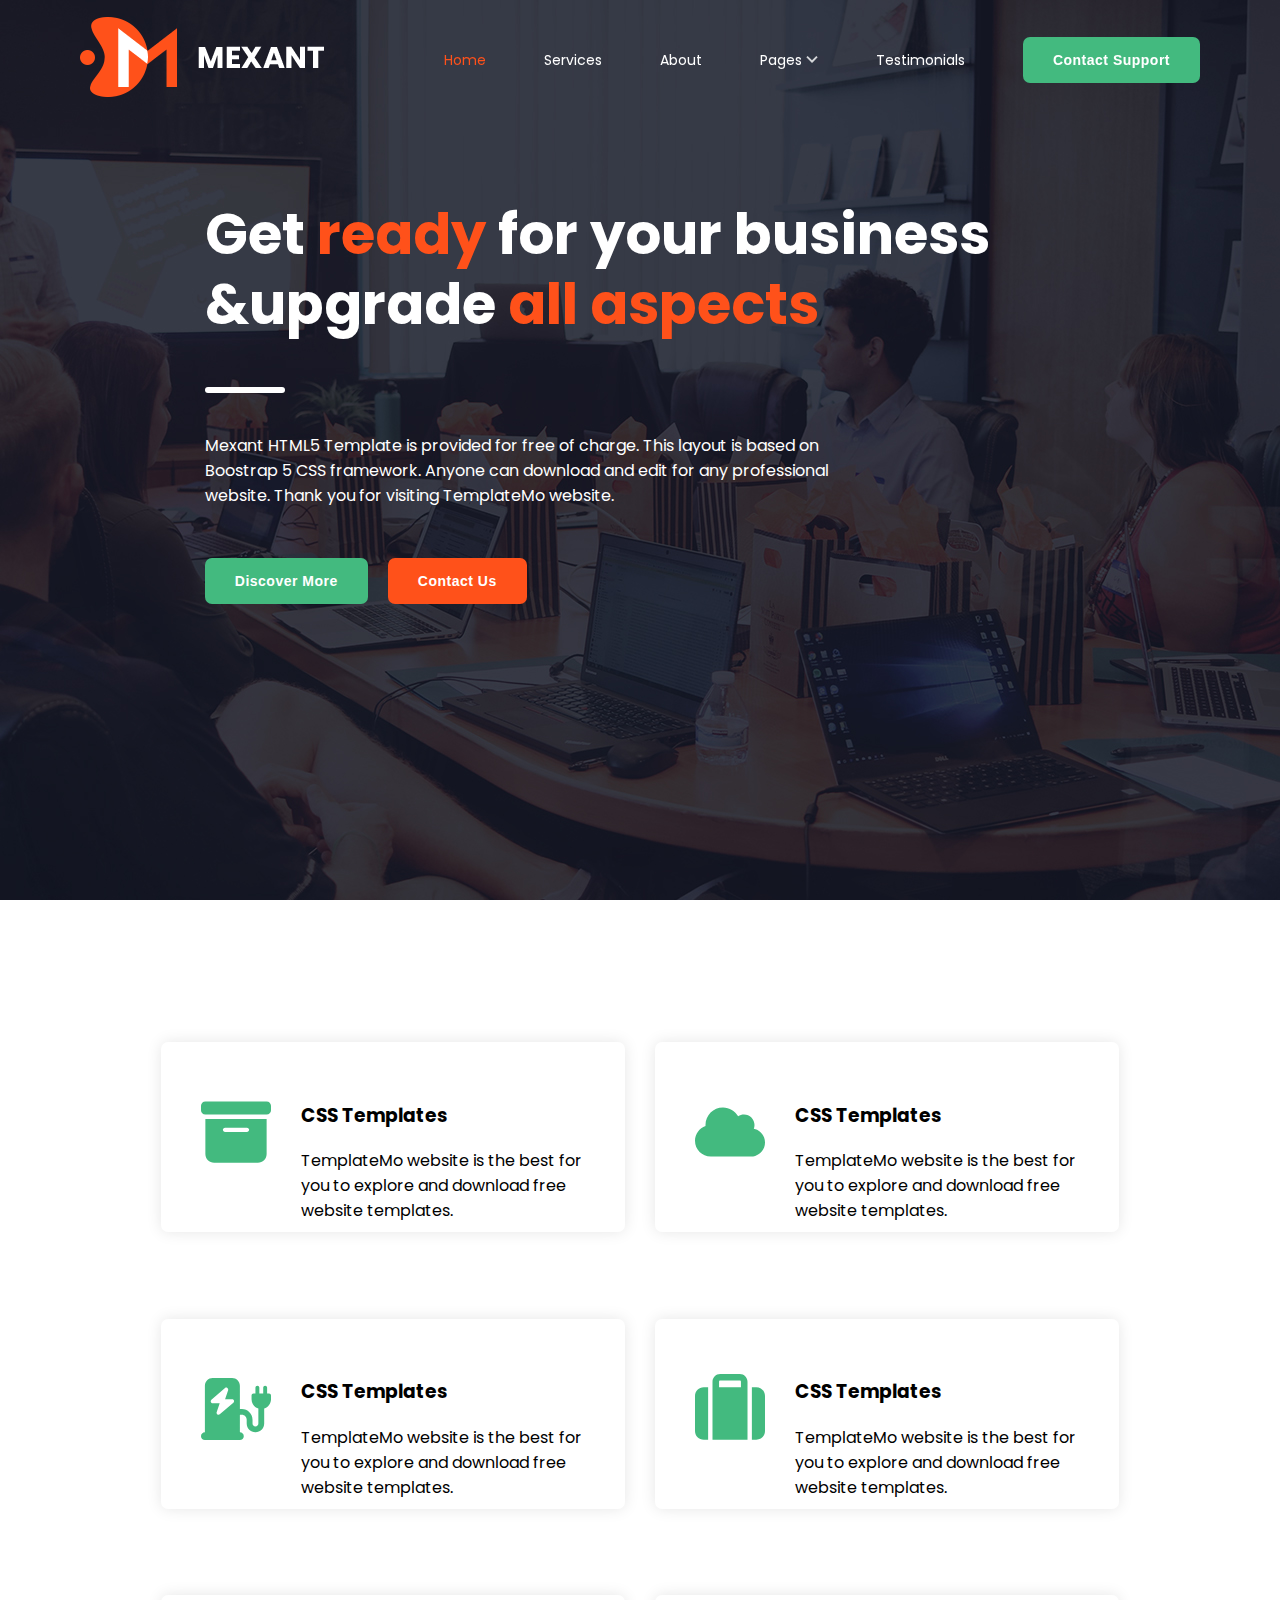
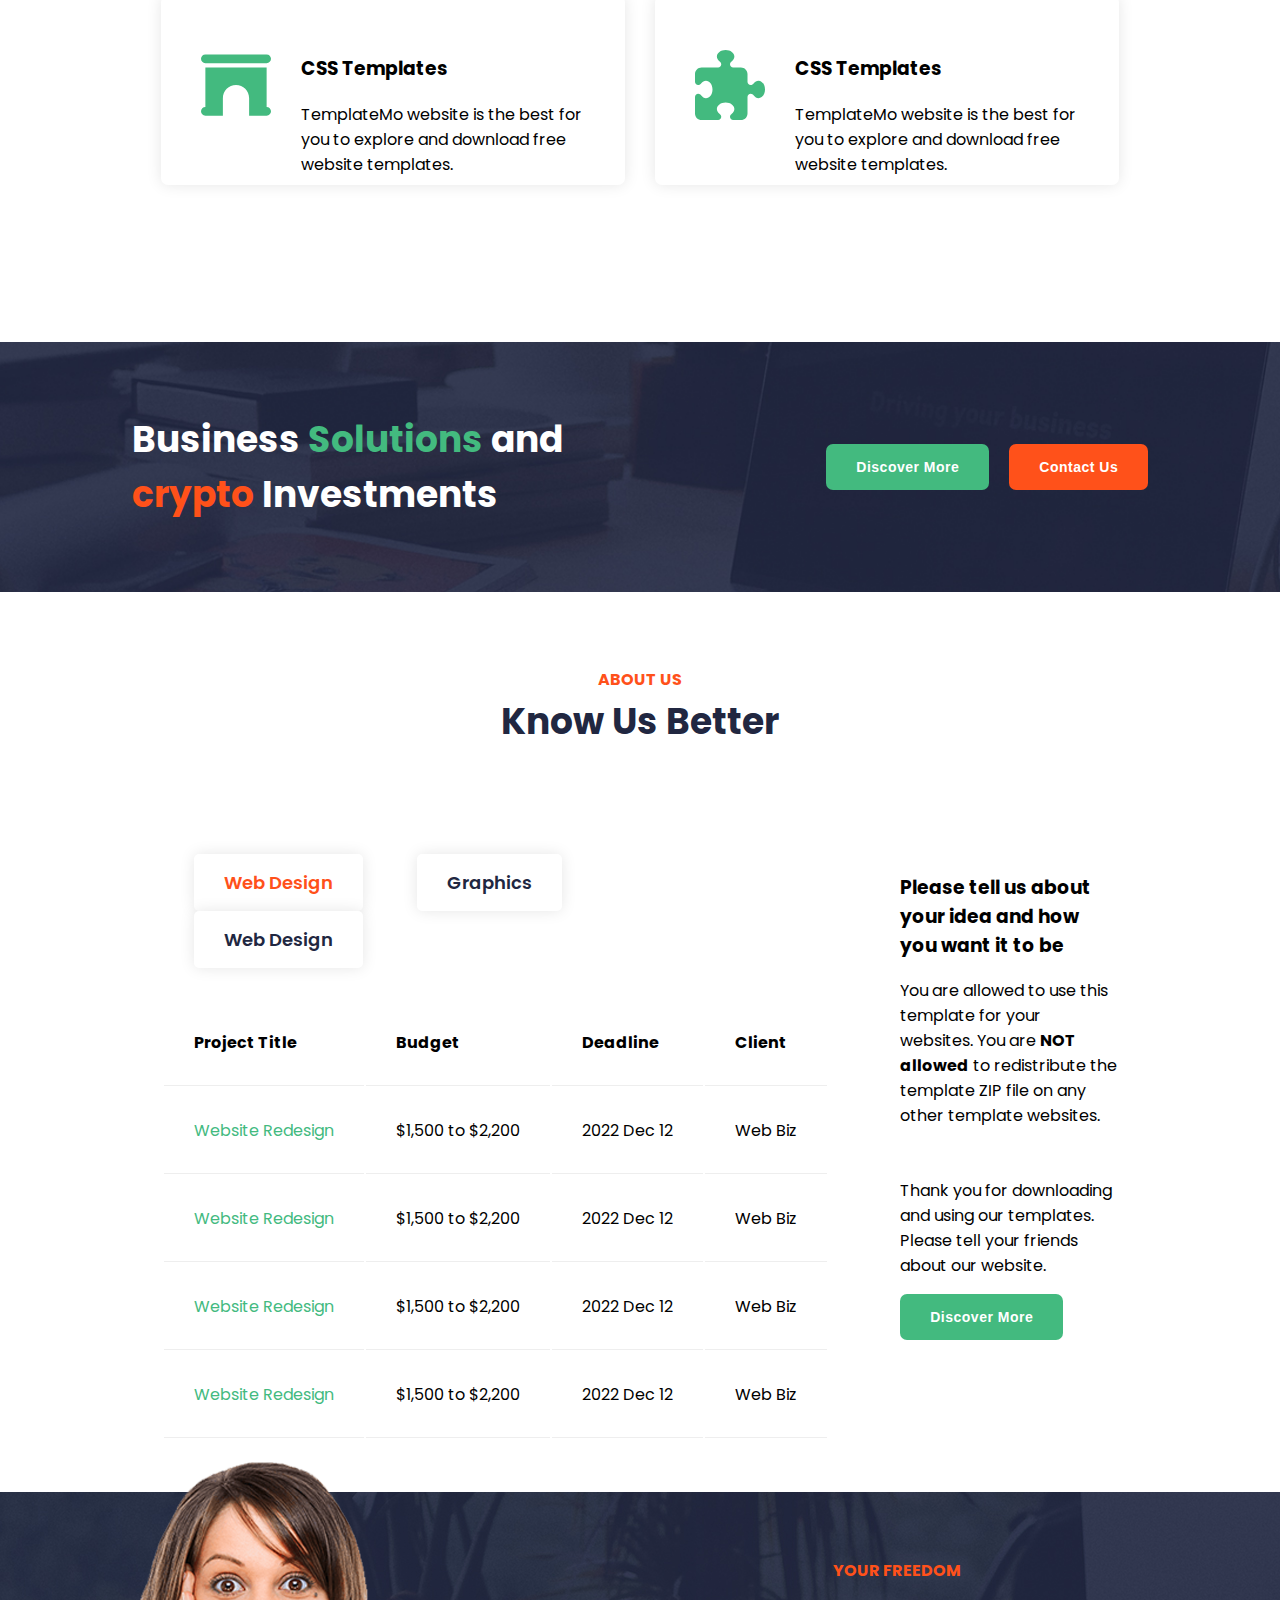
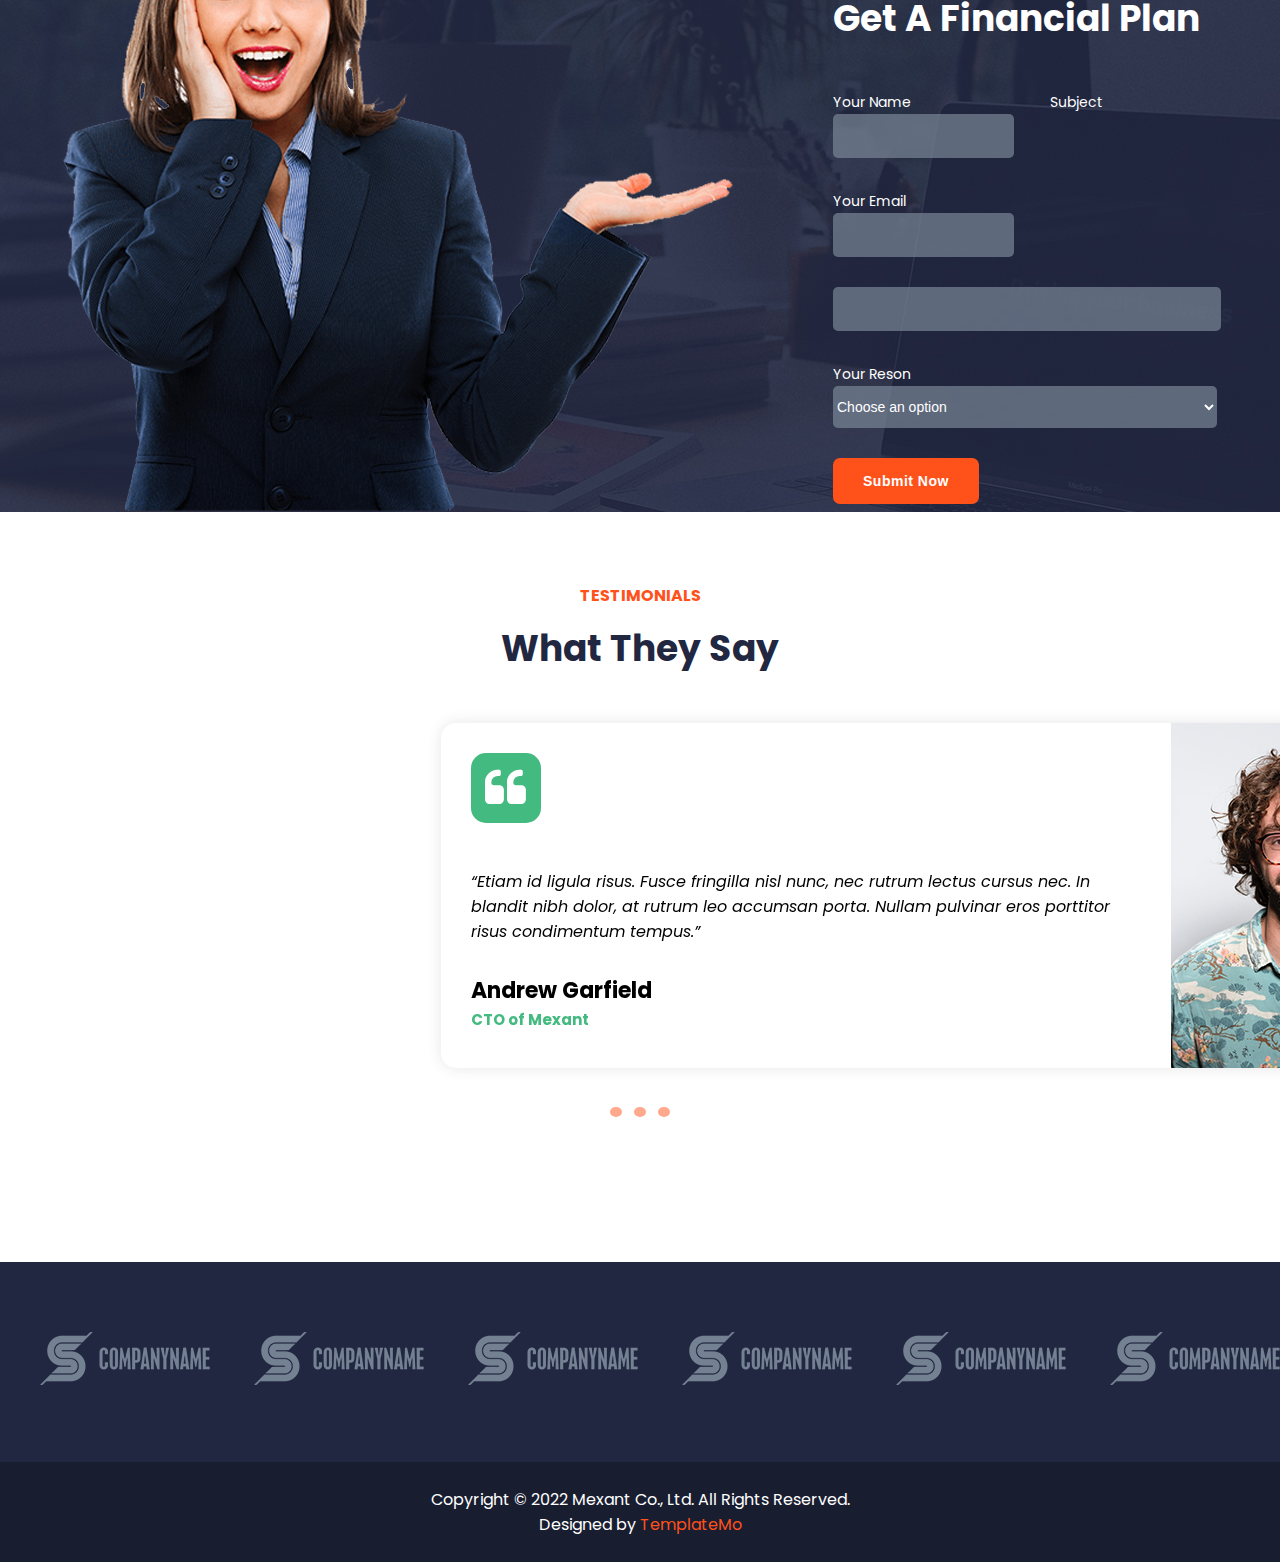
==== index.html @ 1104bb50 "msg" ====
<!DOCTYPE html>
<html lang="en">
   <head>
      <meta charset="UTF-8">
      <meta name="viewport" content="width=device-width, initial-scale=1.0">
      <title>MEXANT</title>
      <link rel="stylesheet" href="style.css">
      <link rel="stylesheet" href="https://cdnjs.cloudflare.com/ajax/libs/font-awesome/4.7.0/css/font-awesome.min.css">
      <script src="mexant.js"></script>
   </head>
   <body>
      <!-- navbar start -->
      <header>
         <nav class="top_nav" id="navbar">
            <div class="log">
               <img src="/img/logo.png" alt="">
            </div>
            <div class="fetures">
               <ul>
                  <li><a href="#1" id="Home" class="active">Home</a></li>
                  <li><a href="#2" id="Services">Services</a></li>
                  <li><a href="#3" id="About">About</a></li>
                  <li class="dropdown" id="drop"><a href="#" id="Pages" onmouseover="dropdown()">Pages </a><img src="/img/White Down Arrow.svg" class="down_arrow"></li>
                  <div class="dropdown-content" id="down" onmouseleave="dropdown1()">
                     <a href="#">about us</a>
                     <a href="#">Our services</a>
                     <a href="#">Contact us</a>
                  </div>
                  <li><a href="#4" id="Testimonials">Testimonials</a></li>
                  <li><button class="green_btn">Contact Support</button></li>
               </ul>
            </div>
         </nav>
         <!-- navbar end-->
      </header>
      <!-- silder start -->
      <section class="silder" id="1">
         <div class="header_text">
            <h1>Get<span> ready</span> for your business</h1>
            <br>
            <h1>&upgrade <span>all aspects</span></h1>
            <div class="line"></div>
            <p>Mexant HTML5 Template is provided for free of charge. This layout is based on Boostrap 5 CSS framework. Anyone can download and edit for any professional website. Thank you for visiting TemplateMo website.
            </p>
            <div class="btn">
               <button type="button" class="green_btn">Discover more</button>
               <button type="button" class="orange_btn">Contact Us</button>
            </div>
         </div>
      </section>
      <!-- silder end -->
      <div class="empty">
      </div>
      <div class="cards" id="2">
         <div class="card">
            <svg xmlns="http://www.w3.org/2000/svg" viewBox="0 0 512 512" width="70px" hight="70px" class="fa-archive" fill="#43ba7f">
               <!--!Font Awesome Free 6.6.0 by @fontawesome - https://fontawesome.com License - https://fontawesome.com/license/free Copyright 2024 Fonticons, Inc.-->
               <path d="M32 32l448 0c17.7 0 32 14.3 32 32l0 32c0 17.7-14.3 32-32 32L32 128C14.3 128 0 113.7 0 96L0 64C0 46.3 14.3 32 32 32zm0 128l448 0 0 256c0 35.3-28.7 64-64 64L96 480c-35.3 0-64-28.7-64-64l0-256zm128 80c0 8.8 7.2 16 16 16l160 0c8.8 0 16-7.2 16-16s-7.2-16-16-16l-160 0c-8.8 0-16 7.2-16 16z"/>
            </svg>
            <h3>
               CSS Templates
            </h3>
            <p>
               TemplateMo website is the best for you to explore and download free website templates.
            </p>
         </div>
         <div class="card">
            <svg xmlns="http://www.w3.org/2000/svg" viewBox="0 0 640 512" width="70px" hight="70px" class="fa-archive" fill="#43ba7f">
               <!--!Font Awesome Free 6.6.0 by @fontawesome - https://fontawesome.com License - https://fontawesome.com/license/free Copyright 2024 Fonticons, Inc.-->
               <path d="M0 336c0 79.5 64.5 144 144 144l368 0c70.7 0 128-57.3 128-128c0-61.9-44-113.6-102.4-125.4c4.1-10.7 6.4-22.4 6.4-34.6c0-53-43-96-96-96c-19.7 0-38.1 6-53.3 16.2C367 64.2 315.3 32 256 32C167.6 32 96 103.6 96 192c0 2.7 .1 5.4 .2 8.1C40.2 219.8 0 273.2 0 336z"/>
            </svg>
            <h3>
               CSS Templates
            </h3>
            <p>
               TemplateMo website is the best for you to explore and download free website templates.
            </p>
         </div>
         <div class="card">
            <svg xmlns="http://www.w3.org/2000/svg" viewBox="0 0 576 512" width="70px" hight="70px" class="fa-archive" fill="#43ba7f">
               <!--!Font Awesome Free 6.6.0 by @fontawesome - https://fontawesome.com License - https://fontawesome.com/license/free Copyright 2024 Fonticons, Inc.-->
               <path d="M96 0C60.7 0 32 28.7 32 64l0 384c-17.7 0-32 14.3-32 32s14.3 32 32 32l288 0c17.7 0 32-14.3 32-32s-14.3-32-32-32l0-144 16 0c22.1 0 40 17.9 40 40l0 32c0 39.8 32.2 72 72 72s72-32.2 72-72l0-123.7c32.5-10.2 56-40.5 56-76.3l0-32c0-8.8-7.2-16-16-16l-16 0 0-48c0-8.8-7.2-16-16-16s-16
                  7.2-16 16l0 48-32 0 0-48c0-8.8-7.2-16-16-16s-16 7.2-16 16l0 48-16 0c-8.8 0-16 7.2-16 16l0 32c0 35.8 23.5 66.1 56 76.3L472 376c0 13.3-10.7 24-24 24s-24-10.7-24-24l0-32c0-48.6-39.4-88-88-88l-16 0 0-192c0-35.3-28.7-64-64-64L96 0zM216.9 82.7c6 4 8.5 11.5 6.3 18.3l-25 74.9 57.8 0c6.7 0 12.7
                  4.2 15 10.4s.5 13.3-4.6 17.7l-112 96c-5.5 4.7-13.4 5.1-19.3 1.1s-8.5-11.5-6.3-18.3l25-74.9L96 208c-6.7 0-12.7-4.2-15-10.4s-.5-13.3 4.6-17.7l112-96c5.5-4.7 13.4-5.1 19.3-1.1z"/>
            </svg>
            <h3>
               CSS Templates
            </h3>
            <p>
               TemplateMo website is the best for you to explore and download free website templates.
            </p>
         </div>
         <div class="card">
            <svg xmlns="http://www.w3.org/2000/svg" viewBox="0 0 512 512"  width="70px" hight="70px" class="fa-archive" fill="#43ba7f">
               <!--!Font Awesome Free 6.6.0 by @fontawesome - https://fontawesome.com License - https://fontawesome.com/license/free Copyright 2024 Fonticons, Inc.-->
               <path d="M176 56l0 40 160 0 0-40c0-4.4-3.6-8-8-8L184 48c-4.4 0-8 3.6-8 8zM128 96l0-40c0-30.9 25.1-56 56-56L328 0c30.9 0 56 25.1 56 56l0 40 0 32 0 352-256 0 0-352 0-32zM64 96l32 0 0 384-32 0c-35.3 0-64-28.7-64-64L0 160c0-35.3 28.7-64 64-64zM448 480l-32 0 0-384 32 0c35.3 0 64 28.7 64 64l0 256c0 35.3-28.7 64-64 64z"/>
            </svg>
            <h3>
               CSS Templates
            </h3>
            <p>
               TemplateMo website is the best for you to explore and download free website templates.
            </p>
         </div>
         <div class="card">
            <svg xmlns="http://www.w3.org/2000/svg" viewBox="0 0 512 512" width="70px" hight="70px" class="fa-archive" fill="#43ba7f">
               <!--!Font Awesome Free 6.6.0 by @fontawesome - https://fontawesome.com License - https://fontawesome.com/license/free Copyright 2024 Fonticons, Inc.-->
               <path d="M32 32C14.3 32 0 46.3 0 64S14.3 96 32 96l448 0c17.7 0 32-14.3 32-32s-14.3-32-32-32L32 32zm0 384c-17.7 0-32 14.3-32 32s14.3 32 32 32l64 0 64 0 0-128c0-53 43-96 96-96s96 43 96 96l0 128 64 0 64 0c17.7 0 32-14.3 32-32s-14.3-32-32-32l0-288L32 128l0 288z"/>
            </svg>
            <h3>
               CSS Templates
            </h3>
            <p>
               TemplateMo website is the best for you to explore and download free website templates.
            </p>
         </div>
         <div class="card">
            <svg xmlns="http://www.w3.org/2000/svg" viewBox="0 0 512 512" width="70px" hight="70px" class="fa-archive" fill="#43ba7f">
               <!--!Font Awesome Free 6.6.0 by @fontawesome - https://fontawesome.com License - https://fontawesome.com/license/free Copyright 2024 Fonticons, Inc.-->
               <path d="M192 104.8c0-9.2-5.8-17.3-13.2-22.8C167.2 73.3 160 61.3 160 48c0-26.5 28.7-48 64-48s64 21.5 64 48c0 13.3-7.2 25.3-18.8 34c-7.4 5.5-13.2 13.6-13.2 22.8c0 12.8 10.4 23.2 23.2 23.2l56.8 0c26.5 0 48 21.5 48 48l0 56.8c0 12.8 10.4 23.2 23.2 23.2c9.2 0 17.3-5.8 22.8-13.2c8.7-11.6
                  20.7-18.8 34-18.8c26.5 0 48 28.7 48 64s-21.5 64-48 64c-13.3 0-25.3-7.2-34-18.8c-5.5-7.4-13.6-13.2-22.8-13.2c-12.8 0-23.2 10.4-23.2 23.2L384 464c0 26.5-21.5 48-48 48l-56.8 0c-12.8 0-23.2-10.4-23.2-23.2c0-9.2 5.8-17.3 13.2-22.8c11.6-8.7 18.8-20.7 18.8-34c0-26.5-28.7-48-64-48s-64 21.5-64
                  48c0 13.3 7.2 25.3 18.8 34c7.4 5.5 13.2 13.6 13.2 22.8c0 12.8-10.4 23.2-23.2 23.2L48 512c-26.5 0-48-21.5-48-48L0 343.2C0 330.4 10.4 320 23.2 320c9.2 0 17.3 5.8 22.8 13.2C54.7 344.8 66.7 352 80 352c26.5 0 48-28.7 48-64s-21.5-64-48-64c-13.3 0-25.3 7.2-34 18.8C40.5 250.2 32.4 256 23.2 256C10.4
                  256 0 245.6 0 232.8L0 176c0-26.5 21.5-48 48-48l120.8 0c12.8 0 23.2-10.4 23.2-23.2z"/>
            </svg>
            <h3>
               CSS Templates
            </h3>
            <p>
               TemplateMo website is the best for you to explore and download free website templates.
            </p>
         </div>
      </div>
      <section class="small_section">
         <div class="parent">
            <h2>Business <span class="p-green">Solutions</span> and <br> <span class="p-orange">crypto</span> Investments</h2>
            <div class="btn">
               <button type="button" class="green_btn">Discover more</button>
               <button type="button" class="orange_btn">Contact Us</button>
            </div>
         </div>
      </section>
      <section class="about_page" id="3">
         <div class="heading">
            <p>About Us</p>
            <h3>Know Us Better</h3>
         </div>
         <div class="bottom_section">
            <div class="left_sec">
               <div class="menu">
                  <div class="services" onclick="services1()" id="btn-1">Web Design</div>
                  <div class="services" onclick="services2()" id="btn-2">Graphics</div>
                  <div class="services" onclick="services3()" id="btn-3">Web Design</div>
               </div>
               <div class="bottom">
                  <!-- table -->
                  <table class="table_WebDesign" id="WebDesign">
                     <tr>
                        <th>Project Title</th>
                        <th>Budget</th>
                        <th>Deadline</th>
                        <th>Client</th>
                     </tr>
                     <tr>
                        <td>Website Redesign</td>
                        <td> $1,500 to $2,200</td>
                        <td> 2022 Dec 12</td>
                        <td> Web Biz</td>
                     </tr>
                     <tr>
                        <td>Website Redesign</td>
                        <td> $1,500 to $2,200</td>
                        <td> 2022 Dec 12</td>
                        <td> Web Biz</td>
                     </tr>
                     <td>Website Redesign</td>
                     <td> $1,500 to $2,200</td>
                     <td> 2022 Dec 12</td>
                     <td> Web Biz</td>
                     </tr>
                     <td>Website Redesign</td>
                     <td> $1,500 to $2,200</td>
                     <td> 2022 Dec 12</td>
                     <td> Web Biz</td>
                     </tr>
                  </table>
                  <table class="table_Graphics" id="Graphics">
                     <tr>
                        <th>Project Title</th>
                        <th>Budget</th>
                        <th>Deadline</th>
                        <th>Client</th>
                     </tr>
                     <tr>
                        <td>Website Redesign</td>
                        <td> $1,500 to $2,200</td>
                        <td> 2022 Dec 12</td>
                        <td> Web Biz</td>
                     </tr>
                     <tr>
                        <td>Website Redesign</td>
                        <td> $1,500 to $2,200</td>
                        <td> 2022 Dec 12</td>
                        <td> Web Biz</td>
                     </tr>
                     <td>Website Redesign</td>
                     <td> $1,500 to $2,200</td>
                     <td> 2022 Dec 12</td>
                     <td> Web Biz</td>
                     </tr>
                     <td>Website Redesign</td>
                     <td> $1,500 to $2,200</td>
                     <td> 2022 Dec 12</td>
                     <td> Web Biz</td>
                     </tr>
                  </table>
                  <table class="table_WebCoding" id="WebCoding">
                     <tr>
                        <th>Project Title</th>
                        <th>Budget</th>
                        <th>Deadline</th>
                        <th>Client</th>
                     </tr>
                     <tr>
                        <td>Website Redesign</td>
                        <td> $1,500 to $2,200</td>
                        <td> 2022 Dec 12</td>
                        <td> Web Biz</td>
                     </tr>
                     <tr>
                        <td>Website Redesign</td>
                        <td> $1,500 to $2,200</td>
                        <td> 2022 Dec 12</td>
                        <td> Web Biz</td>
                     </tr>
                     <td>Website Redesign</td>
                     <td> $1,500 to $2,200</td>
                     <td> 2022 Dec 12</td>
                     <td> Web Biz</td>
                     </tr>
                     <td>Website Redesign</td>
                     <td> $1,500 to $2,200</td>
                     <td> 2022 Dec 12</td>
                     <td> Web Biz</td>
                     </tr>
                  </table>
               </div>
            </div>
            <div class="right-sec">
               <h3>Please tell us about your idea and how you want it to be</h3>
               <p>You are allowed to use this template for your websites. You are <b>NOT  allowed</b> to redistribute the template ZIP file on any other template websites.
                  <br><br><br>
                  Thank you for downloading and using our templates. Please tell your friends about our website.
               </p>
               <button class="green_btn">Discover more</button>
            </div>
         </div>
      </section>
      <section class="form-sec">
         <div class="picture">
            <img src="/img/calculator-image.png" alt="img">
         </div>
         <div class="form">
            <div class="sec-heading">
               <h3>Your Freedom</h3>
               <h1>Get a Financial Plan</h1>
            </div>
            <form action="#">
               <div class="Name">
                  <label for="#">Your Name</label>
                  <input type="text" id="name">
               </div>
               <div class="Email">
                  <label for="#">Your Email</label>
                  <input type="email" id="email">
               </div>
               <div>
                  <label for="#">Subject</label>
                  <input type="text" id="subject">
               </div>
               <div>
                  <label for="pet-select">Your Reson</label>
                  <select name="pets" id="pet-select">
                     <option value="">Choose an option</option>
                     <option value="dog">Online Banking</option>
                     <option value="cat">Financial Control</option>
                     <option value="hamster">Yearly Profit </option>
                     <option value="parrot">Crypto Investment</option>
                  </select>
               </div>
               <button type="button" class="orange_btn" onclick="getDetails()">submit Now</button>
            </form>
         </div>
      </section>
      <section class="testimonials" id="4">
         <div class="test-heading">
            <h4>Testimonials</h4>
            <h1>What They Say</h1>
         </div>
         <div class="swiper_card">
            <div class="test-slider" id="card-1">
               <div class="test-card">
                  <i class="fa fa-quote-left"></i>
                  <p>“Etiam id ligula risus. Fusce fringilla nisl nunc, nec rutrum lectus cursus nec. In blandit nibh dolor,
                     at rutrum leo accumsan porta. Nullam pulvinar eros porttitor risus condimentum tempus.”
                  </p>
                  <h4>Andrew Garfield</h4>
                  <span>CTO of Mexant</span>
               </div>
               <div class="test-left">
                  <img src="/img/testimonials-01.jpg" alt="">
               </div>
            </div>
         </div>
         <div class="dots">
            <button class="owl-dot">
            <span></span>
            </button>
            <button class="owl-dot">
            <span></span>
            </button>
            <button class="owl-dot">
            <span></span>
            </button>
         </div>
      </section>
      <section class="partners">
         <img src="/img/client-01.png" alt="img">
         <img src="/img/client-01.png" alt="img">
         <img src="/img/client-01.png" alt="img">
         <img src="/img/client-01.png" alt="img">
         <img src="/img/client-01.png" alt="img">
         <img src="/img/client-01.png" alt="img">
      </section>
      <footer class="footer">
         <p>Copyright © 2022 Mexant Co., Ltd. All Rights Reserved. 
            <br>Designed by <a title="CSS Templates" rel="sponsored" href="https://templatemo.com" target="_blank">TemplateMo</a>
         </p>
      </footer>
   </body>
</html>
---- style.css ----
@import url('https://fonts.googleapis.com/css?family=Poppins:400,700,900');

html {
	scroll-behavior: smooth;
}

body {
	font-family: 'poppins', sans-serif !important;
	box-sizing: border-box;
	padding: 0;
	margin: 0;
}

header {
	position: sticky;
	top: 0px;
	z-index: 1;
	transition: background-color 0.4s ease-in-out;

}

header.scrolled {
	background-color: #212741;
	opacity: 0.98;
	width: 100%;
	height: 100px;
	display: flex;
	justify-content: space-evenly;
	align-items: center;

}

.top_nav {
	width: 100%;
	height: 120px;
	display: flex;
	justify-content: space-evenly;
	align-items: center;
}

.top_nav a {
	text-decoration: none;
}

.fetures ul {
	list-style: none;
	display: flex;
	gap: 58px;
	color: white;
	font-size: 14px;
	align-items: baseline;
}

ul li a:first-child {
	color: white;
}

.active {
	color: #ff511a !important;
}

img .down_arrow {
	align-items: baseline;
}

/* header end */

.silder {
	background: url(/img/slide-01.jpg);
	position: absolute;
	width: 100%;
	height: 100%;
	left: 0%;
	top: 0%;
	background-size: cover;
	background-position: center;
}

.silder h1 {
	font-size: 56px;
	color: #fff;
	font-weight: bold;
	margin: 0;
	position: relative;
	animation: fade-left 1s ease-in;
}

@keyframes fade-left {
	50% {
		/* left: -300px; */
		right: 500px;

	}

	100% {
		/* left: 300px; */
		right: 0px;
	}
}

.header_text {
	margin-top: 15%;
	margin-left: 16%;
}

.silder p {
	color: #fff;
	margin-right: 60px;
	margin-bottom: 50px;
	opacity: 1;
	visibility: visible;
	width: 59%;
	position: relative;
	animation: fade-right 1s ease-in;
}

@keyframes fade-right {
	50% {

		left: 500px;

	}

	100% {
		left: 0px;

	}
}

.header_text :nth-child(3) {
	margin-bottom: 40px;
	margin-top: -40px;
}

h1 span {
	color: #ff511a;
	;
}

.line {
	width: 80px;
	height: 6px;
	border-radius: 3px;
	background-color: #fff;
	margin-bottom: 40px;
}

.btn {
	position: relative;
	animation: fade-top 1s ease-in;
}

@keyframes fade-top {
	50% {
		top: 30px;
	}

	100% {
		top: 0px;
	}
}

.green_btn {
	font-size: 14px;
	color: #fff !important;
	background-color: #43ba7f;
	padding: 15px 30px;
	display: inline-block;
	border-radius: 7px;
	font-weight: 700;
	text-transform: capitalize;
	letter-spacing: 0.5px;
	border: none;
}

.orange_btn {
	font-size: 14px;
	color: #fff;
	background-color: #ff511a;
	padding: 15px 30px;
	display: inline-block;
	border-radius: 7px;
	font-weight: 700;
	border: none;
	text-transform: capitalize;
	letter-spacing: 0.5px;
}

.btn :last-child {
	margin-left: 16px;
}

/* slider end */

.empty {
	width: 100%;
	height: 822px;
}

.cards {
	width: 100%;
	height: 800px;
	margin-top: 100px;
	margin-bottom: 100px;
	display: flex;
	flex-wrap: wrap;
	justify-content: center;
	gap: 30px;
}

.card {
	width: 30%;
	height: 110px;
	border-radius: 7px;
	padding: 40px;
	box-shadow: 0px 0px 15px rgba(0, 0, 0, 0.1);
}

.fa-archive {
	transition: all .5s;
	float: left;
	font-size: 64px;
	color: #43ba7f;
	margin-bottom: 30px;
	margin-right: 30px;
	transition: 0.5s linear;
	height: 100px;

}

.card svg:hover {
	transform: translateY(20px);
}

/* small section */
.small_section {
	background: url(/img/cta-bg.jpg);
	background-repeat: no-repeat;
	background-position: center center;
	background-size: cover;
	width: 100%;
	padding: 40px 0px;
}

.parent {
	display: flex;
	justify-content: space-around;
	align-items: center;

}

.parent h2 {
	font-size: 36px;
	font-weight: bold;
	color: #fff;
}

.p-green {
	color: #43ba7f;
}

.p-orange {
	color: #ff511a;
}

/* about page */
.about_page {
	width: 100%;
	height: 900px;
	display: flex;
	flex-wrap: wrap;
	flex-direction: row;
	justify-content: center;
}

.heading {
	text-align: center;
	align-content: center;

}

.heading p {
	margin: 0;
	font-size: 16px;
	text-transform: uppercase;
	color: #ff511a;
	font-weight: 700;
}

.heading h3 {
	margin-top: 10px;
	line-height: 40px;
	font-size: 36px;
	font-weight: 700;
	text-transform: capitalize;
	color: #212741;
}

.services {
	padding: 15px 30px;
	display: inline-block;
	text-align: center;
	border-radius: 5px !important;
	margin-right: 50px;
	font-size: 18px;
	color: #212741;
	background-color: #fff;
	cursor: pointer;
	vertical-align: middle;
	font-weight: 600;
	transition: 1s all cubic-bezier(0.075, 0.82, 0.165, 1);
	box-shadow: 0px 0px 15px rgba(0, 0, 0, 0.1);

}

.services:first-child {
	color: #ff511a;
}

.bottom_section {
	display: flex;
	justify-content: space-evenly;
}

.menu {
	margin-bottom: 30px;
	margin-left: 32px;
}

.right-sec {
	width: 17%;
}

table {
	position: absolute;

}

.left_sec {
	width: 45%;
}

td,
th {
	border-bottom: 1px solid #eee;
	text-align: left;
	padding: 30px;
}

td:first-child {
	color: #43ba7f;
}

tr {
	border-bottom: 2px solid #ff511a;
}

.animationT {
	animation: fade 0.5s ease-in-out forwards;
}

@keyframes fade {
	0% {
		left: -100px;
	}

	100% {
		left: 270px;
	}

}

.table_WebDesign {
	visibility: visible;
}

.table_Graphics {
	visibility: hidden;
}

.table_WebCoding {
	visibility: hidden;
}

/* form-sec */
.form-sec {
	width: 100%;
	height: 620px;
	background: url(/img/calculator-bg.jpg);
	display: flex;
	justify-content: center;
	gap: 100px;
}

.picture {
	margin-top: -30px;
}

.sec-heading h3 {
	font-size: 16px;
	text-transform: uppercase;
	color: #ff511a;
	font-weight: 700;
}

.sec-heading h1 {
	margin-top: 10px;
	line-height: 40px;
	font-size: 36px;
	font-weight: 700;
	text-transform: capitalize;
	color: #fff;

}

.form {
	width: 30%;
	margin-top: 50px;
}

label {
	color: #fff;
	font-size: 14px;
	margin-bottom: 5px;
}

form input,
select {
	background-color: rgba(121, 134, 151, 0.7);
	border: none;
	border-radius: 5px;
	width: 100%;
	height: 42px;
	color: #fff;
	font-size: 14px;
	margin-bottom: 30px;
	outline: none;
}

.Name,
.Email {
	width: 46%;
	float: left;
}

.Name {
	margin-right: 40px;
}

form {
	margin-top: 50px;
}

/* testimonials */
.testimonials {
	width: 100%;
	height: 700px;
	display: flex;
	flex-direction: column;
	align-items: center;
	margin-top: 50px;
	gap: 30px;
}

.test-heading {
	text-align: center;
}

.test-heading h4 {
	font-size: 16px;
	text-transform: uppercase;
	color: #ff511a;
	font-weight: 700;
}

.test-heading h1 {
	margin-top: 10px;
	line-height: 40px;
	font-size: 36px;
	font-weight: 700;
	text-transform: capitalize;
	color: #212741;
}

.swiper_card {
	display: flex;
	justify-content: center;
	position: relative;
	z-index: 1;
	margin-left: 47%;
}

.test-slider {
	width: 1000px;
	height: 345px;
	box-shadow: 0px 0px 15px rgba(0, 0, 0, 0.1);
	display: flex;
	border-radius: 15px;
	position: relative;
}

@keyframes faderight {
	0% {
		transform: translateX(0);
	}

	100% {
		transform: translateX(-500px);
	}
}

.test-card {
	padding: 30px;
}

.test-card i {
	width: 70px;
	height: 70px;
	background-color: #43ba7f;
	display: inline-block;
	text-align: center;
	line-height: 70px;
	color: #fff;
	font-size: 44px;
	border-radius: 15px;
	margin-bottom: 30px;
}

.test-left {
	border-radius: 15px;
}

.test-card p {
	font-style: italic;
}

.test-card h4 {
	margin: 0;
	margin-top: 30px;
	font-size: 22px;
}

.test-card span {
	font-size: 15px;
	color: #43ba7f;
	font-weight: 700;
}

.owl-dot {
	width: 10px;
	height: 10px;
	background-color: #ffa88c;
	border-radius: 50%;
	margin: 0px 4px;
	border: none;
}

/* partners */
.partners {
	width: 100%;
	height: 200px;
	background-color: #212741;
	text-align: center;
	align-content: center;

}

.partners img {
	margin-left: 40px;
}

.partners img :hover {
	box-shadow: 8px 8px 15px rgba(0, 0, 0, 0.5);
}

/* footer */
.footer {
	width: 100%;
	height: 100px;
	background-color: #181d30;
	text-align: center;
	align-content: center;
	color: #fff;
}

.footer p a {
	color: #ff511a;
	text-decoration: none;
}


/* dropdown */
.dropdown-content {
	display: none;
	position: absolute;
	background-color: #f9f9f9;
	min-width: 160px;
	box-shadow: 0px 8px 16px 0px rgba(0, 0, 0, 0.2);
	z-index: 1;
	top: 63%;
	left: 59%;
	border-radius: 5px;
}

.dropdown-content a {
	color: black;
	padding: 12px 16px;
	text-decoration: none;
	display: block;
}

.dropdown-content a:hover {
	background-color: #f1f1f1;
	color: #ff511a;
	font-size: 16px;
	margin-left: 4px;
}

#drop :hover .dropdown-content {
	display: block;
}

/* dropdown */

#card-2 {
	display: none;
}

#card-3 {
	display: none;
}
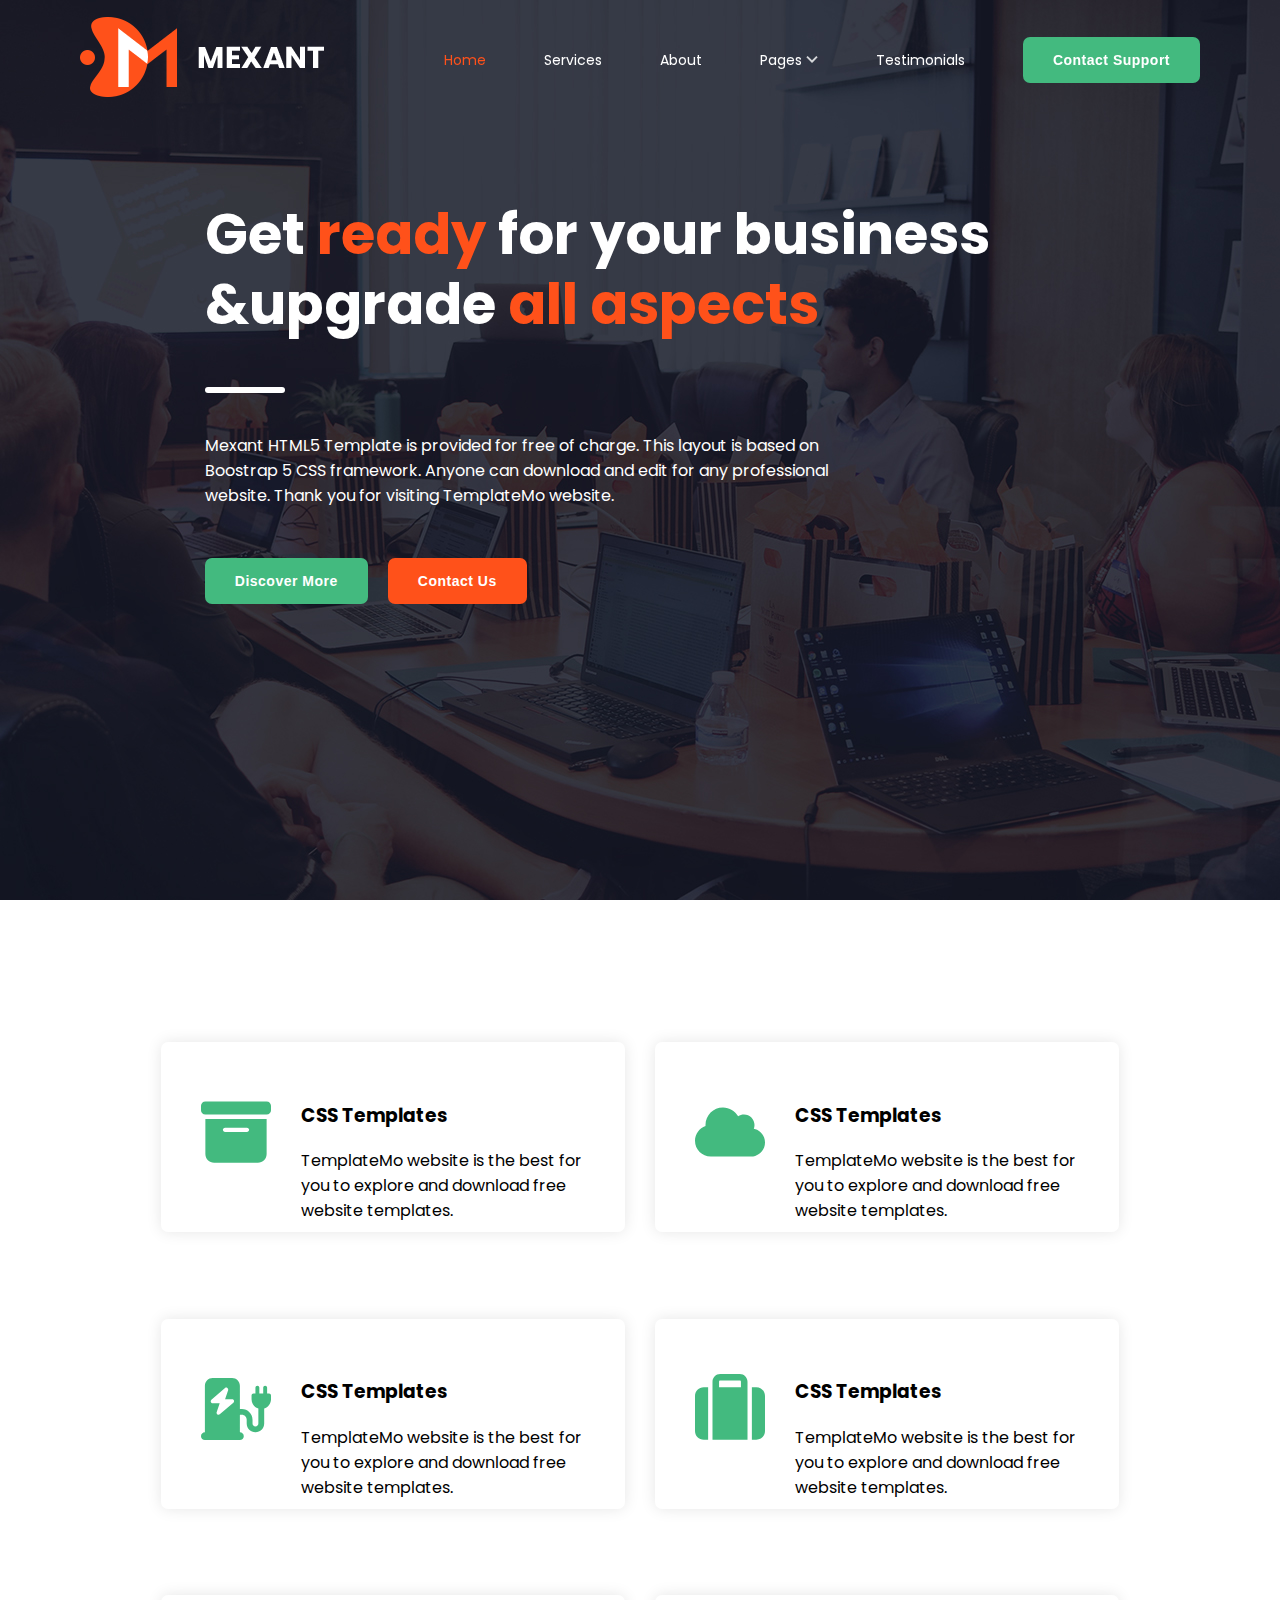
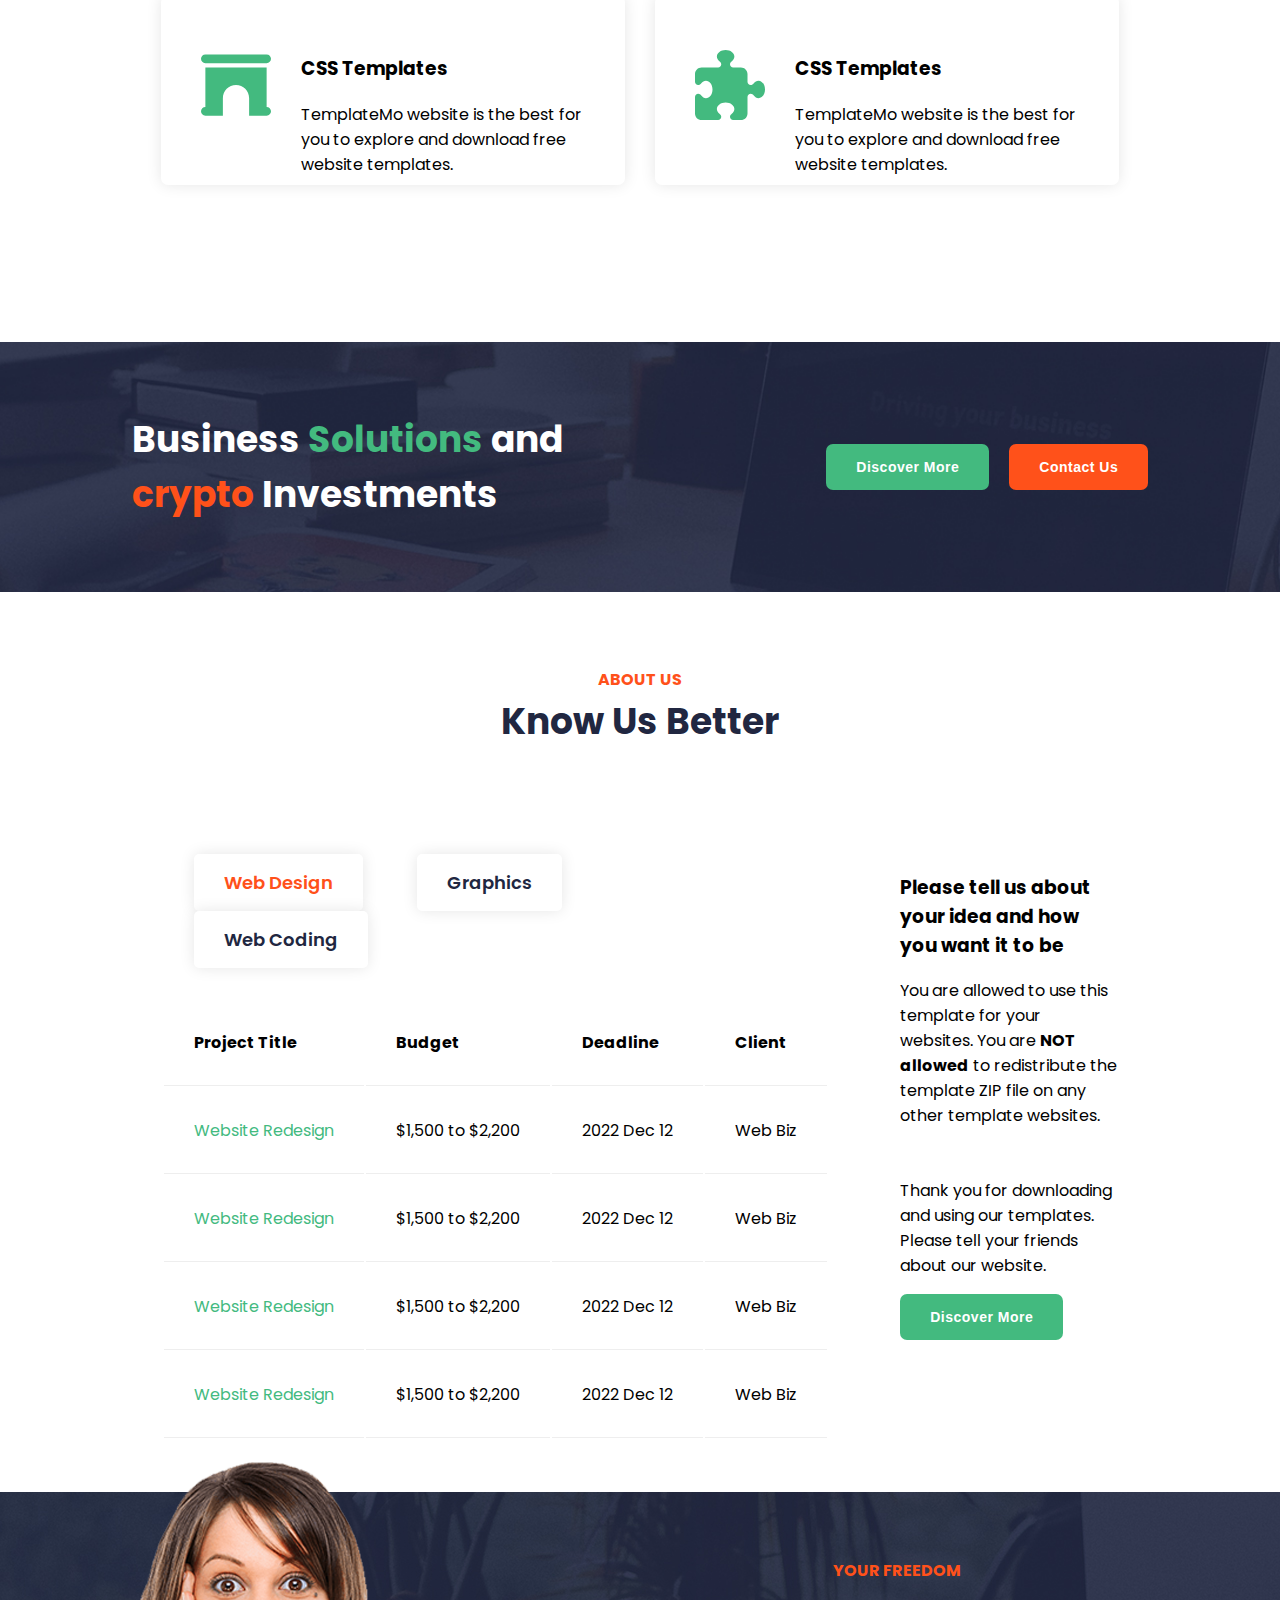
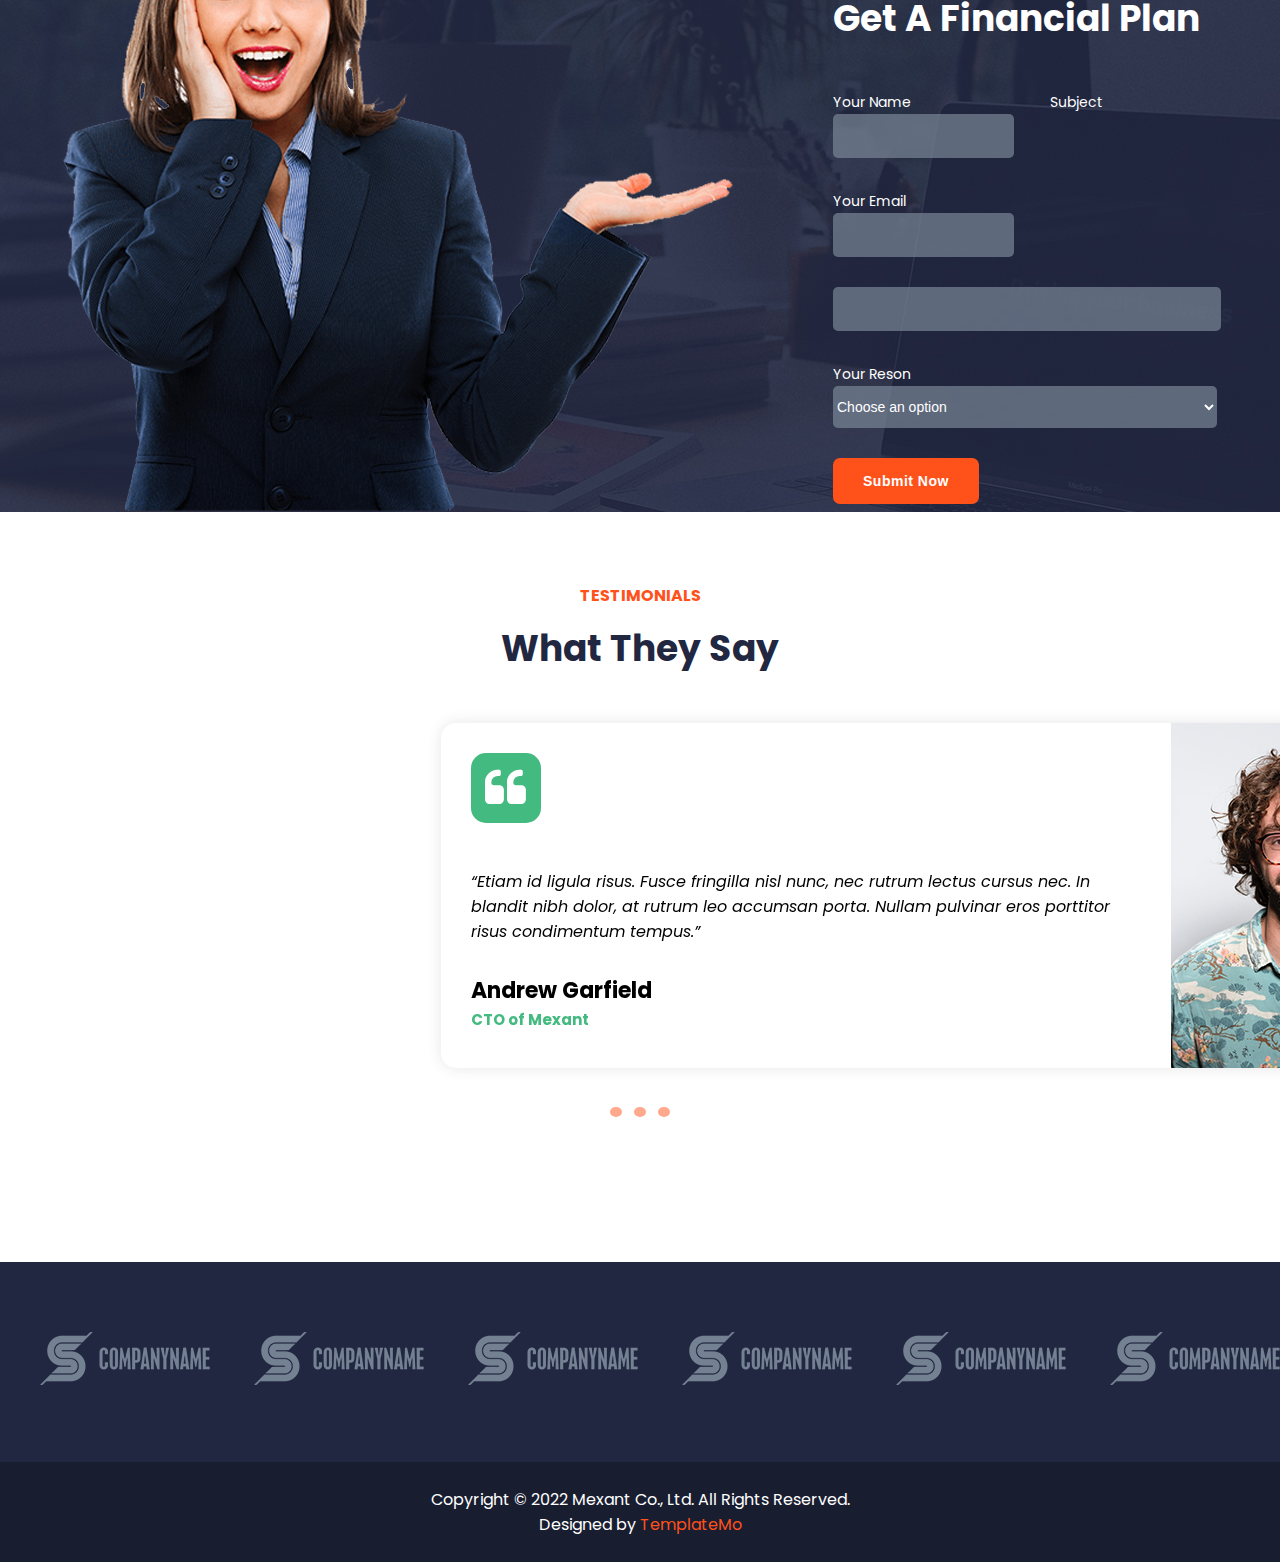
==== commit 217c7380: "new file" ====
--- a/index.html
+++ b/index.html
@@ -149,7 +149,7 @@
                <div class="menu">
                   <div class="services" onclick="services1()" id="btn-1">Web Design</div>
                   <div class="services" onclick="services2()" id="btn-2">Graphics</div>
-                  <div class="services" onclick="services3()" id="btn-3">Web Design</div>
+                  <div class="services" onclick="services3()" id="btn-3">Web Coding</div>
                </div>
                <div class="bottom">
                   <!-- table -->
@@ -267,24 +267,24 @@
             <form action="#">
                <div class="Name">
                   <label for="#">Your Name</label>
-                  <input type="text" id="name">
+                  <input type="text" id="name" required>
                </div>
                <div class="Email">
                   <label for="#">Your Email</label>
-                  <input type="email" id="email">
+                  <input type="email" id="email" required>
                </div>
                <div>
                   <label for="#">Subject</label>
-                  <input type="text" id="subject">
+                  <input type="text" id="subject" required>
                </div>
                <div>
                   <label for="pet-select">Your Reson</label>
                   <select name="pets" id="pet-select">
-                     <option value="">Choose an option</option>
-                     <option value="dog">Online Banking</option>
-                     <option value="cat">Financial Control</option>
-                     <option value="hamster">Yearly Profit </option>
-                     <option value="parrot">Crypto Investment</option>
+                     <option value="Choose an option">Choose an option</option>
+                     <option value="Online Banking">Online Banking</option>
+                     <option value="Financial Control">Financial Control</option>
+                     <option value="Yearly Profit">Yearly Profit </option>
+                     <option value="Crypto Investment">Crypto Investment</option>
                   </select>
                </div>
                <button type="button" class="orange_btn" onclick="getDetails()">submit Now</button>
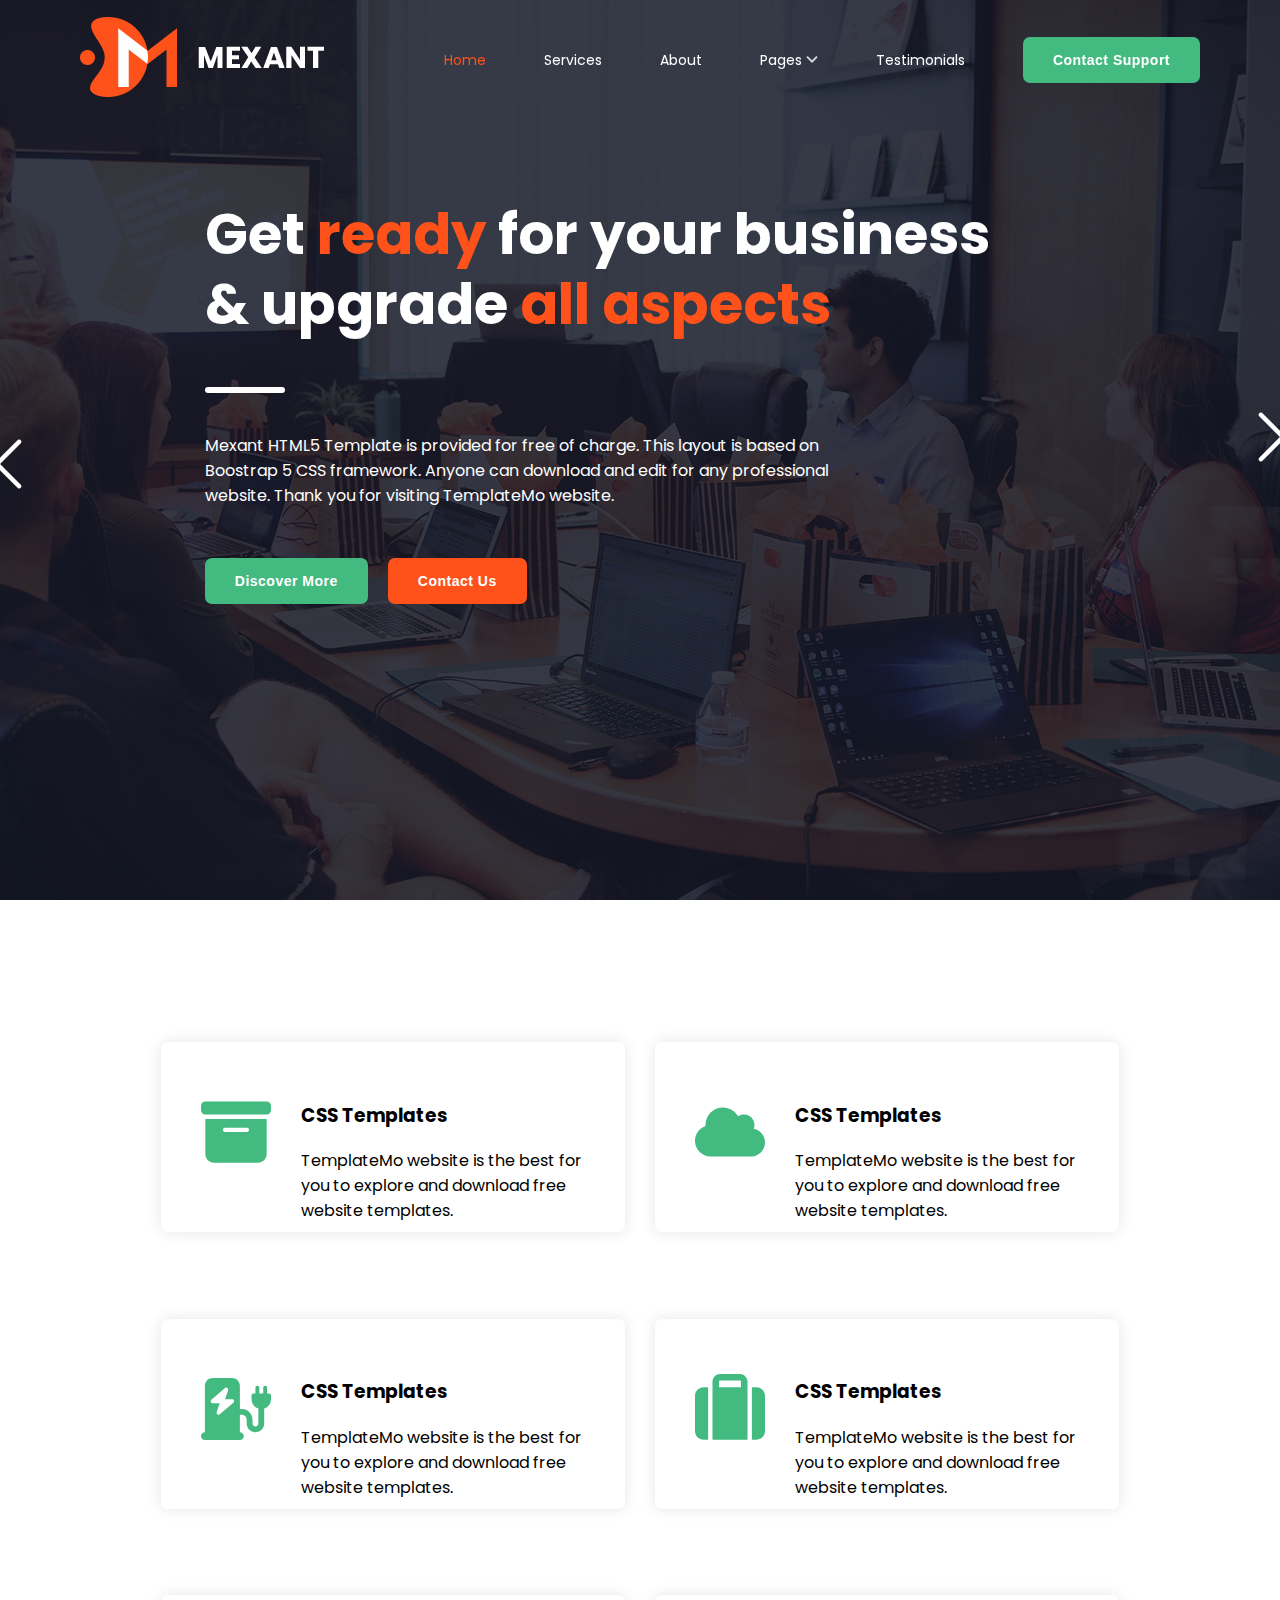
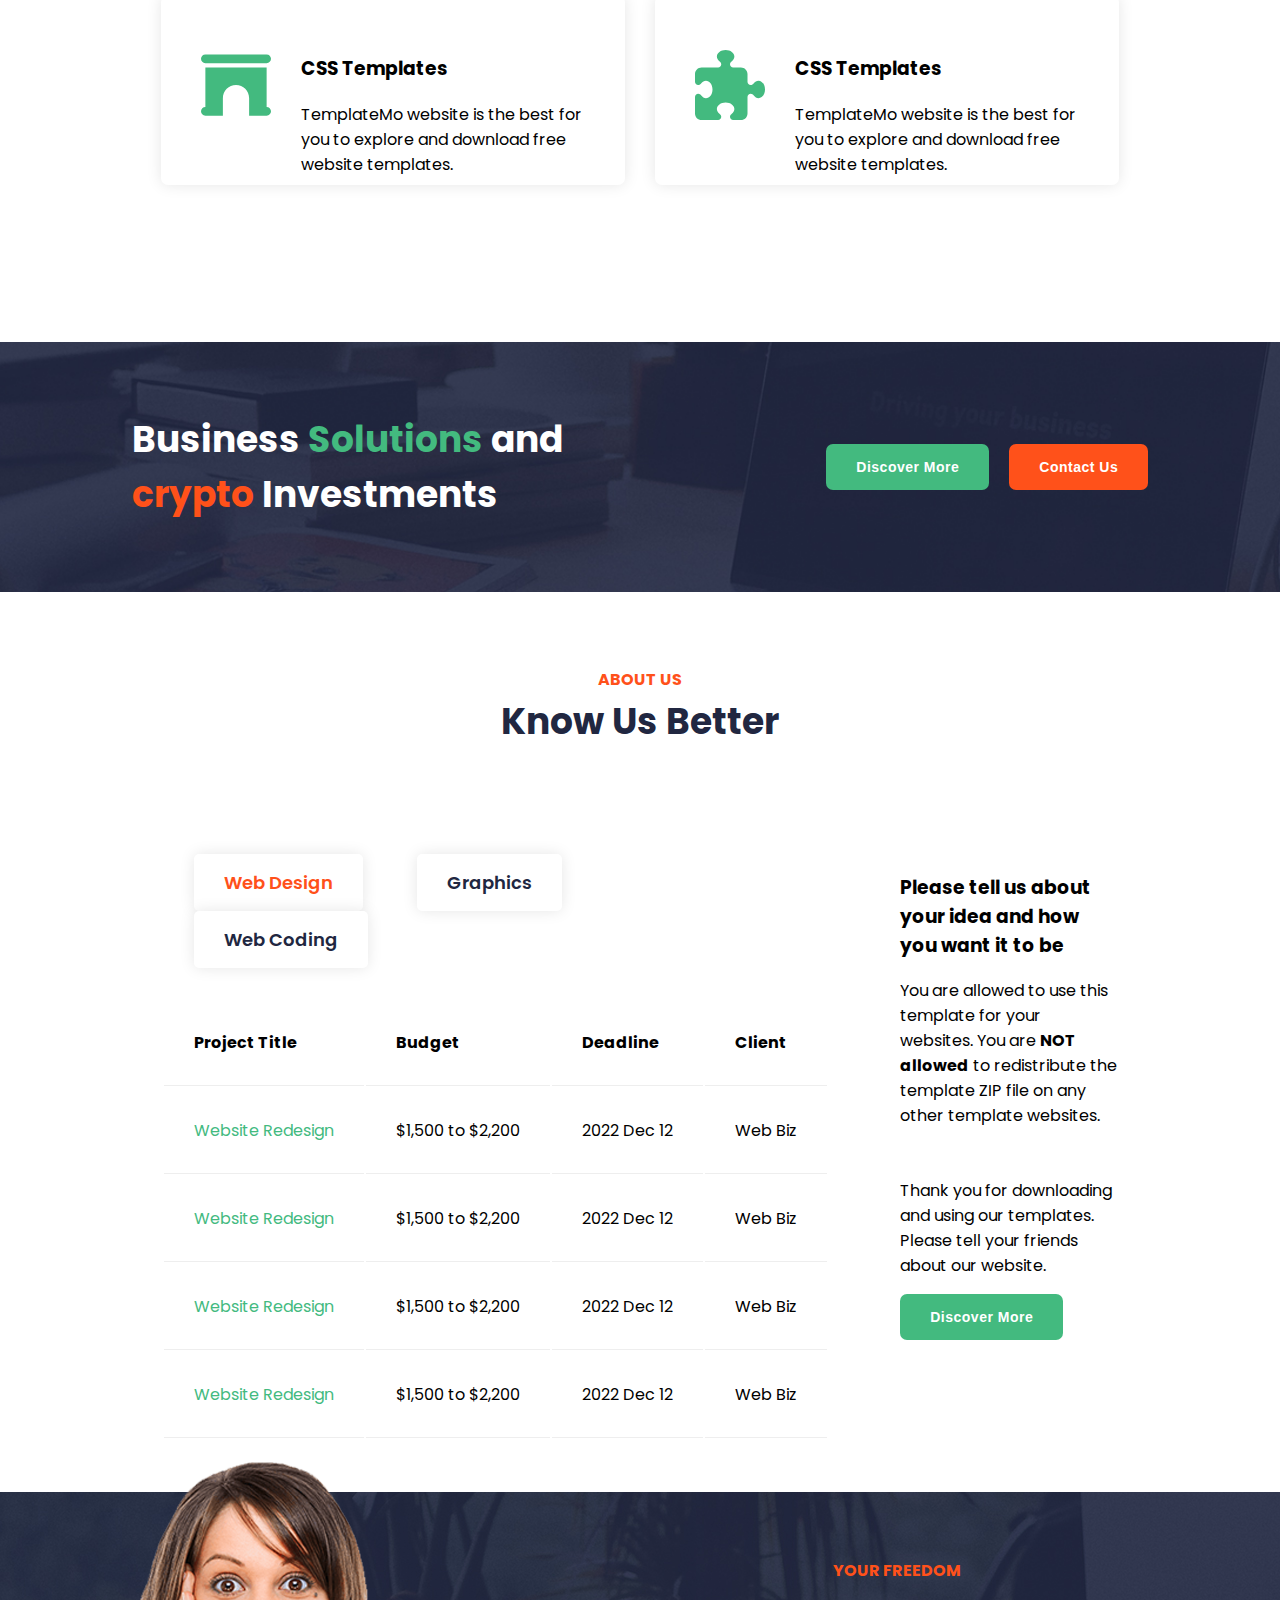
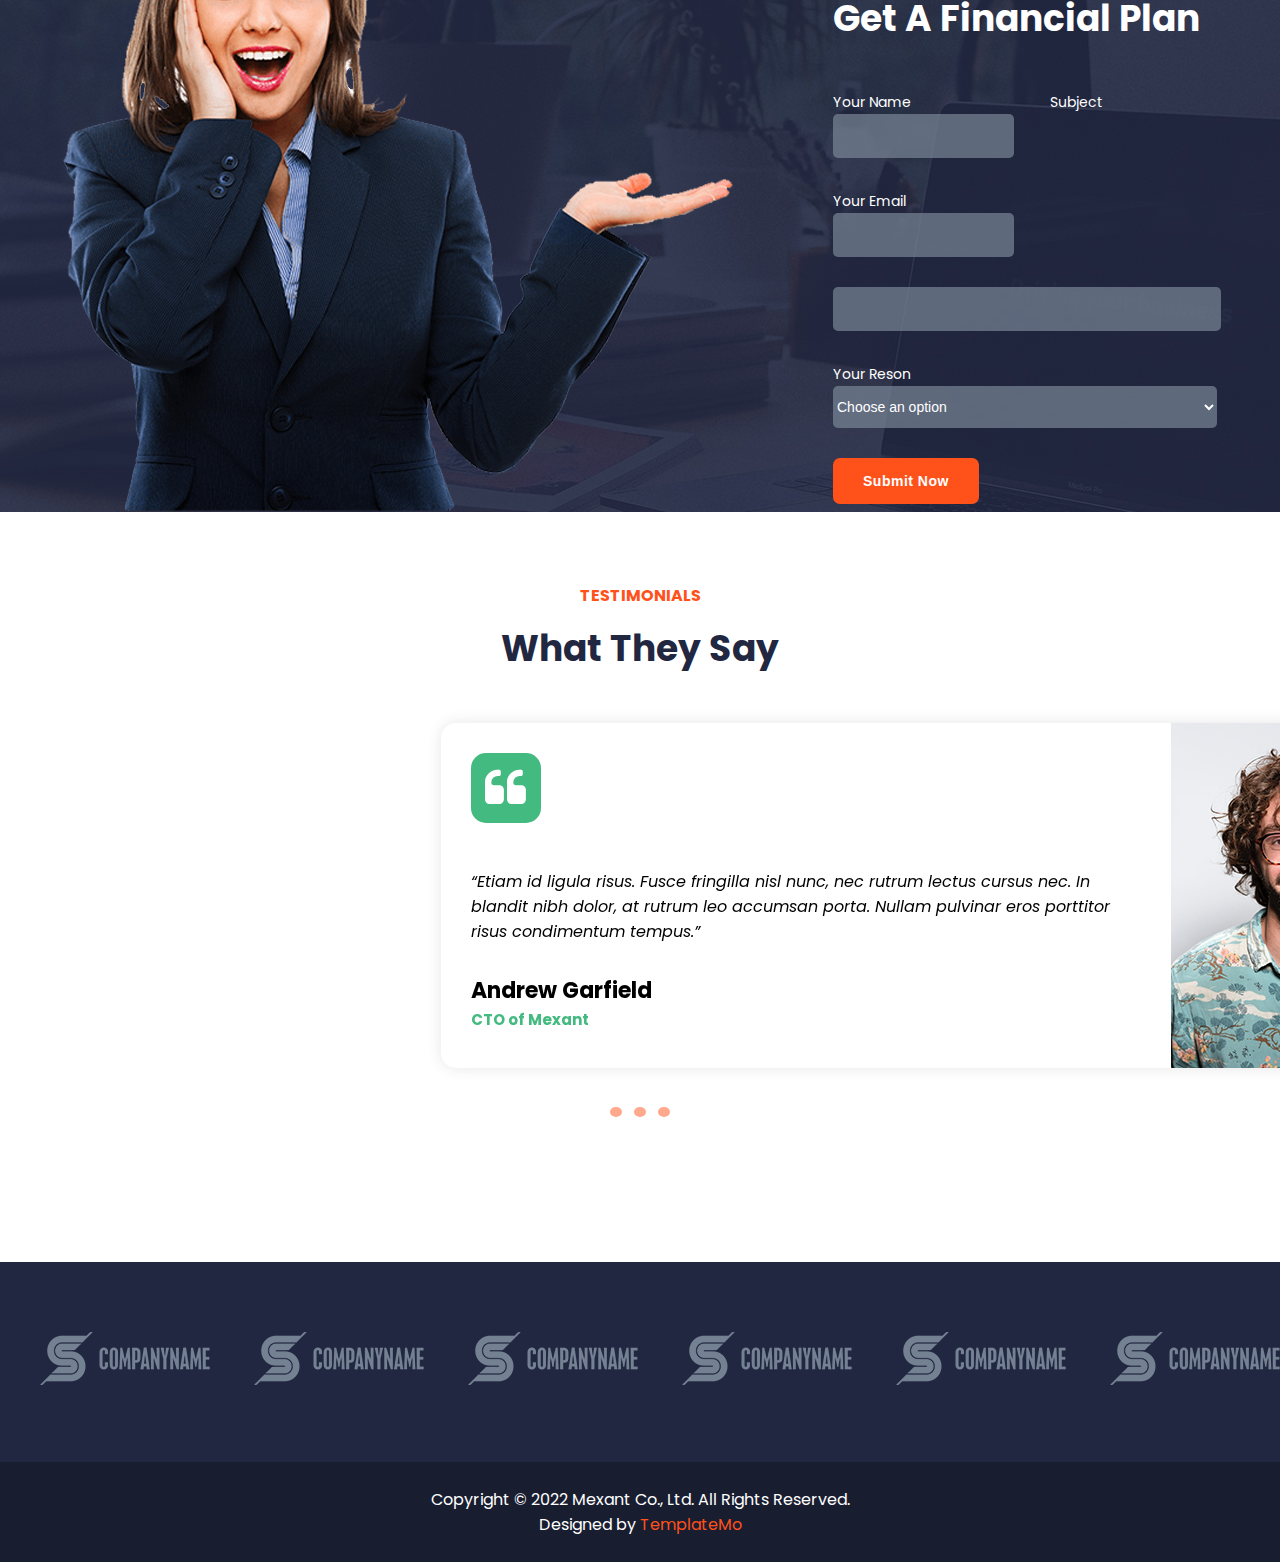
==== commit e4251d69: "friday changes" ====
--- a/index.html
+++ b/index.html
@@ -38,20 +38,30 @@
          <div class="header_text">
             <h1>Get<span> ready</span> for your business</h1>
             <br>
-            <h1>&upgrade <span>all aspects</span></h1>
-            <div class="line"></div>
+            <h1>& upgrade <span>all aspects</span></h1>
+            <div class="line" id="line"></div>
             <p>Mexant HTML5 Template is provided for free of charge. This layout is based on Boostrap 5 CSS framework. Anyone can download and edit for any professional website. Thank you for visiting TemplateMo website.
             </p>
             <div class="btn">
                <button type="button" class="green_btn">Discover more</button>
                <button type="button" class="orange_btn">Contact Us</button>
             </div>
+            <div class="left_arrow" onclick="left_Arrow(2)">
+               <svg  fill="#fff" height="100px" width="100px" version="1.1" id="Layer_1" xmlns="http://www.w3.org/2000/svg" xmlns:xlink="http://www.w3.org/1999/xlink" viewBox="-171.6 -171.6 673.20 673.20" xml:space="preserve" transform="rotate(90)" stroke="#fff"><g id="SVGRepo_bgCarrier" stroke-width="0"></g><g id="SVGRepo_tracerCarrier" stroke-linecap="round" stroke-linejoin="round"></g><g id="SVGRepo_iconCarrier"> <path id="XMLID_93_" d="M325.606,229.393l-150.004-150C172.79,76.58,168.974,75,164.996,75c-3.979,0-7.794,1.581-10.607,4.394 l-149.996,150c-5.858,5.858-5.858,15.355,0,21.213c5.857,5.857,15.355,5.858,
+                  21.213,0l139.39-139.393l139.397,139.393 C307.322,253.536,311.161,255,315,255c3.839,0,7.678-1.464,10.607-4.394C331.464,244.748,331.464,235.251,325.606,229.393z"></path> </g>
+               </svg>
+            </div>
+            <div class="right_arrow" onclick="right_Arrow(1)">
+               <svg   fill="#fff" height="100px" width="100px" version="1.1" id="Layer_1" xmlns="http://www.w3.org/2000/svg" xmlns:xlink="http://www.w3.org/1999/xlink" viewBox="-171.6 -171.6 673.20 673.20" xml:space="preserve" transform="rotate(90)matrix(1, 0, 0, -1, 0, 0)" stroke="#fff"><g id="SVGRepo_bgCarrier" stroke-width="0"></g><g id="SVGRepo_tracerCarrier" stroke-linecap="round" stroke-linejoin="round"></g><g id="SVGRepo_iconCarrier"> <path id="XMLID_93_" d="M325.606,229.393l-150.004-150C172.79,76.58,168.974,75,164.996,75c-3.979,0-7.794,1.581-10.607,4.394 l-149.996,150c-5.858,5.858-5.858,15.355,0,21.213c5.857,5.857,15.355,5.858,
+                  21.213,0l139.39-139.393l139.397,139.393 C307.322,253.536,311.161,255,315,255c3.839,0,7.678-1.464,10.607-4.394C331.464,244.748,331.464,235.251,325.606,229.393z"></path> </g>
+               </svg>
+            </div>
          </div>
       </section>
       <!-- silder end -->
       <div class="empty">
       </div>
-      <div class="cards" id="2">
+      <div class="cards" id="2" onmouseover="svg_animi()">
          <div class="card">
             <svg xmlns="http://www.w3.org/2000/svg" viewBox="0 0 512 512" width="70px" hight="70px" class="fa-archive" fill="#43ba7f">
                <!--!Font Awesome Free 6.6.0 by @fontawesome - https://fontawesome.com License - https://fontawesome.com/license/free Copyright 2024 Fonticons, Inc.-->
--- a/style.css
+++ b/style.css
@@ -75,6 +75,15 @@
 	background-size: cover;
 	background-position: center;
 }
+.background_img2 {
+    background-image: url('img/slide-02.jpg'); 
+	animation: back-ground 1.5s ease;
+}
+.background_img3 {
+    background-image: url('img/slide-03.jpg');
+	animation: back-ground 1.5s ease;
+}
+
 
 .silder h1 {
 	font-size: 56px;
@@ -113,6 +122,9 @@
 	position: relative;
 	animation: fade-right 1s ease-in;
 }
+.header_textanimi {
+	animation: fade-right1 1s ease-in;
+}
 
 @keyframes fade-right {
 	50% {
@@ -188,6 +200,18 @@
 
 .btn :last-child {
 	margin-left: 16px;
+}
+
+.left_arrow {
+	position: absolute;
+	top: 43%;
+	left: 95.5%;
+}
+.right_arrow {
+	position: absolute;
+	top: 46%;
+	right: 95.5%;
+
 }
 
 /* slider end */
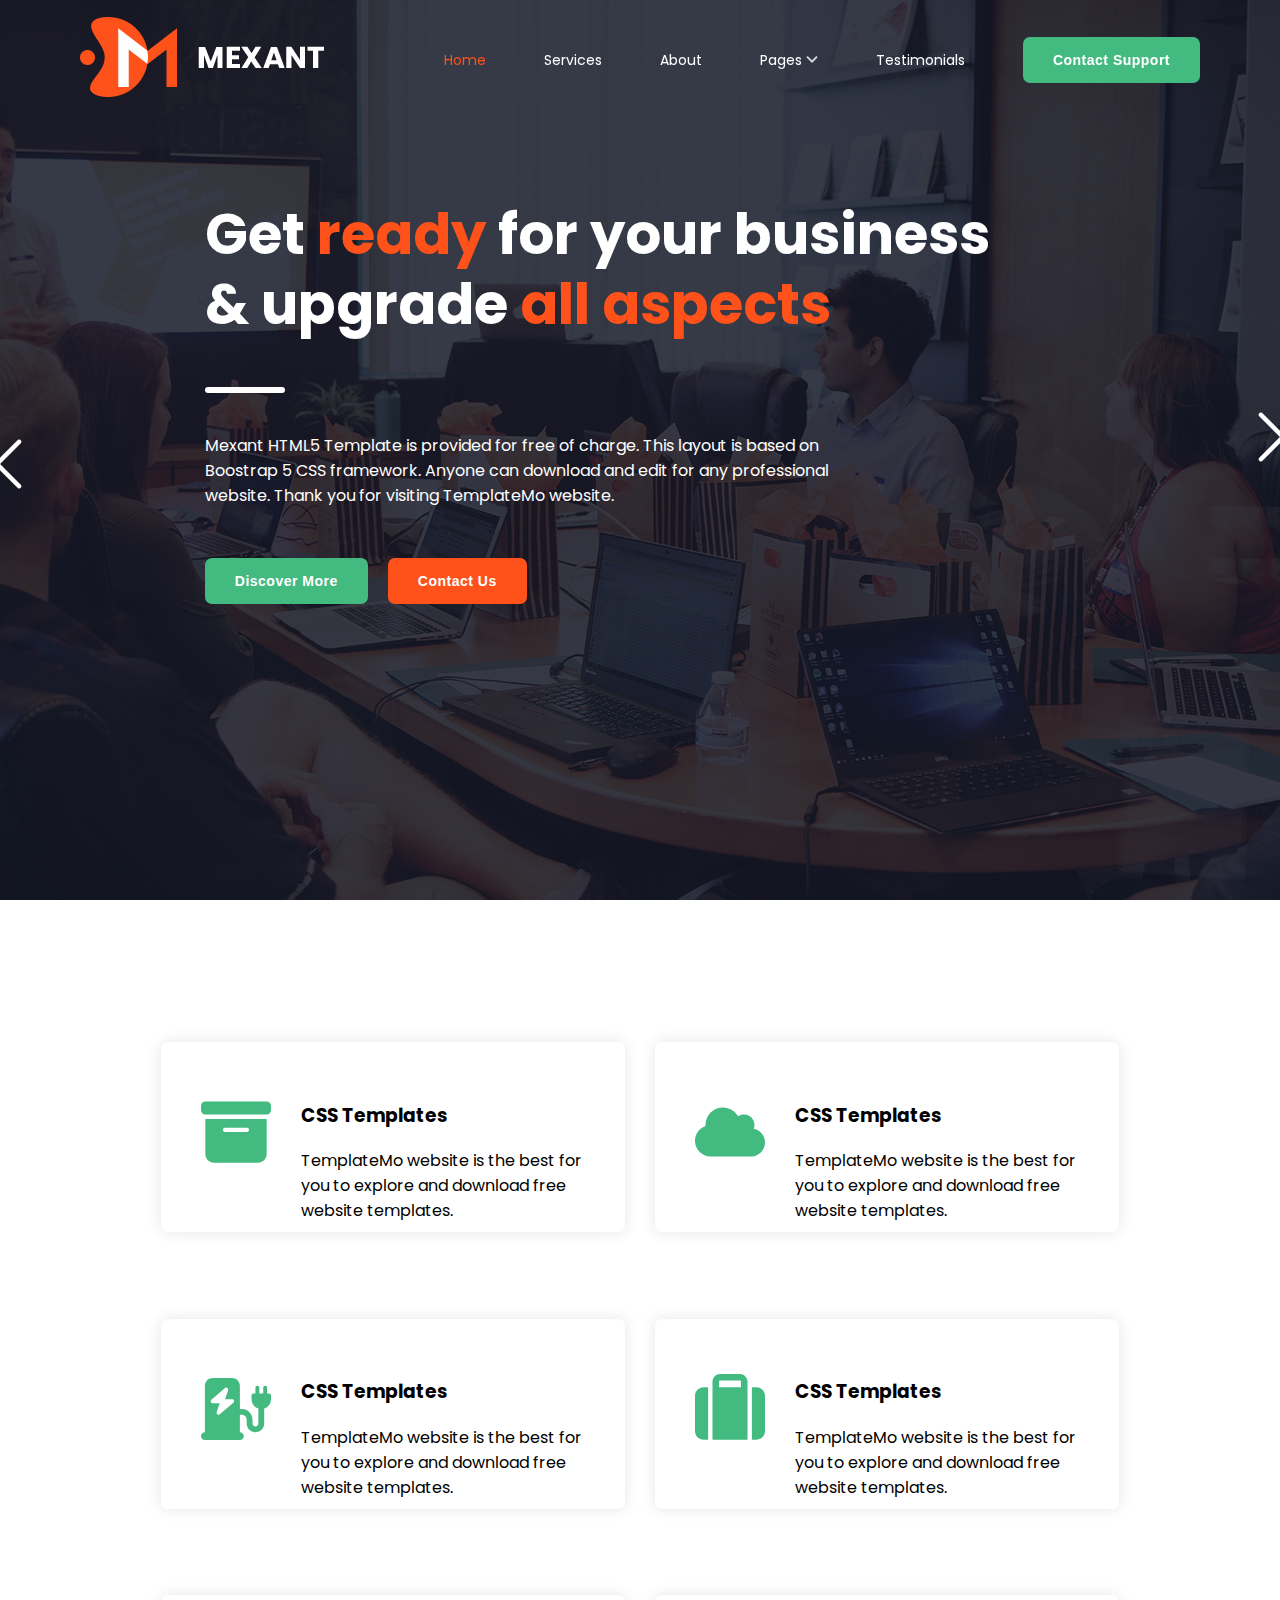
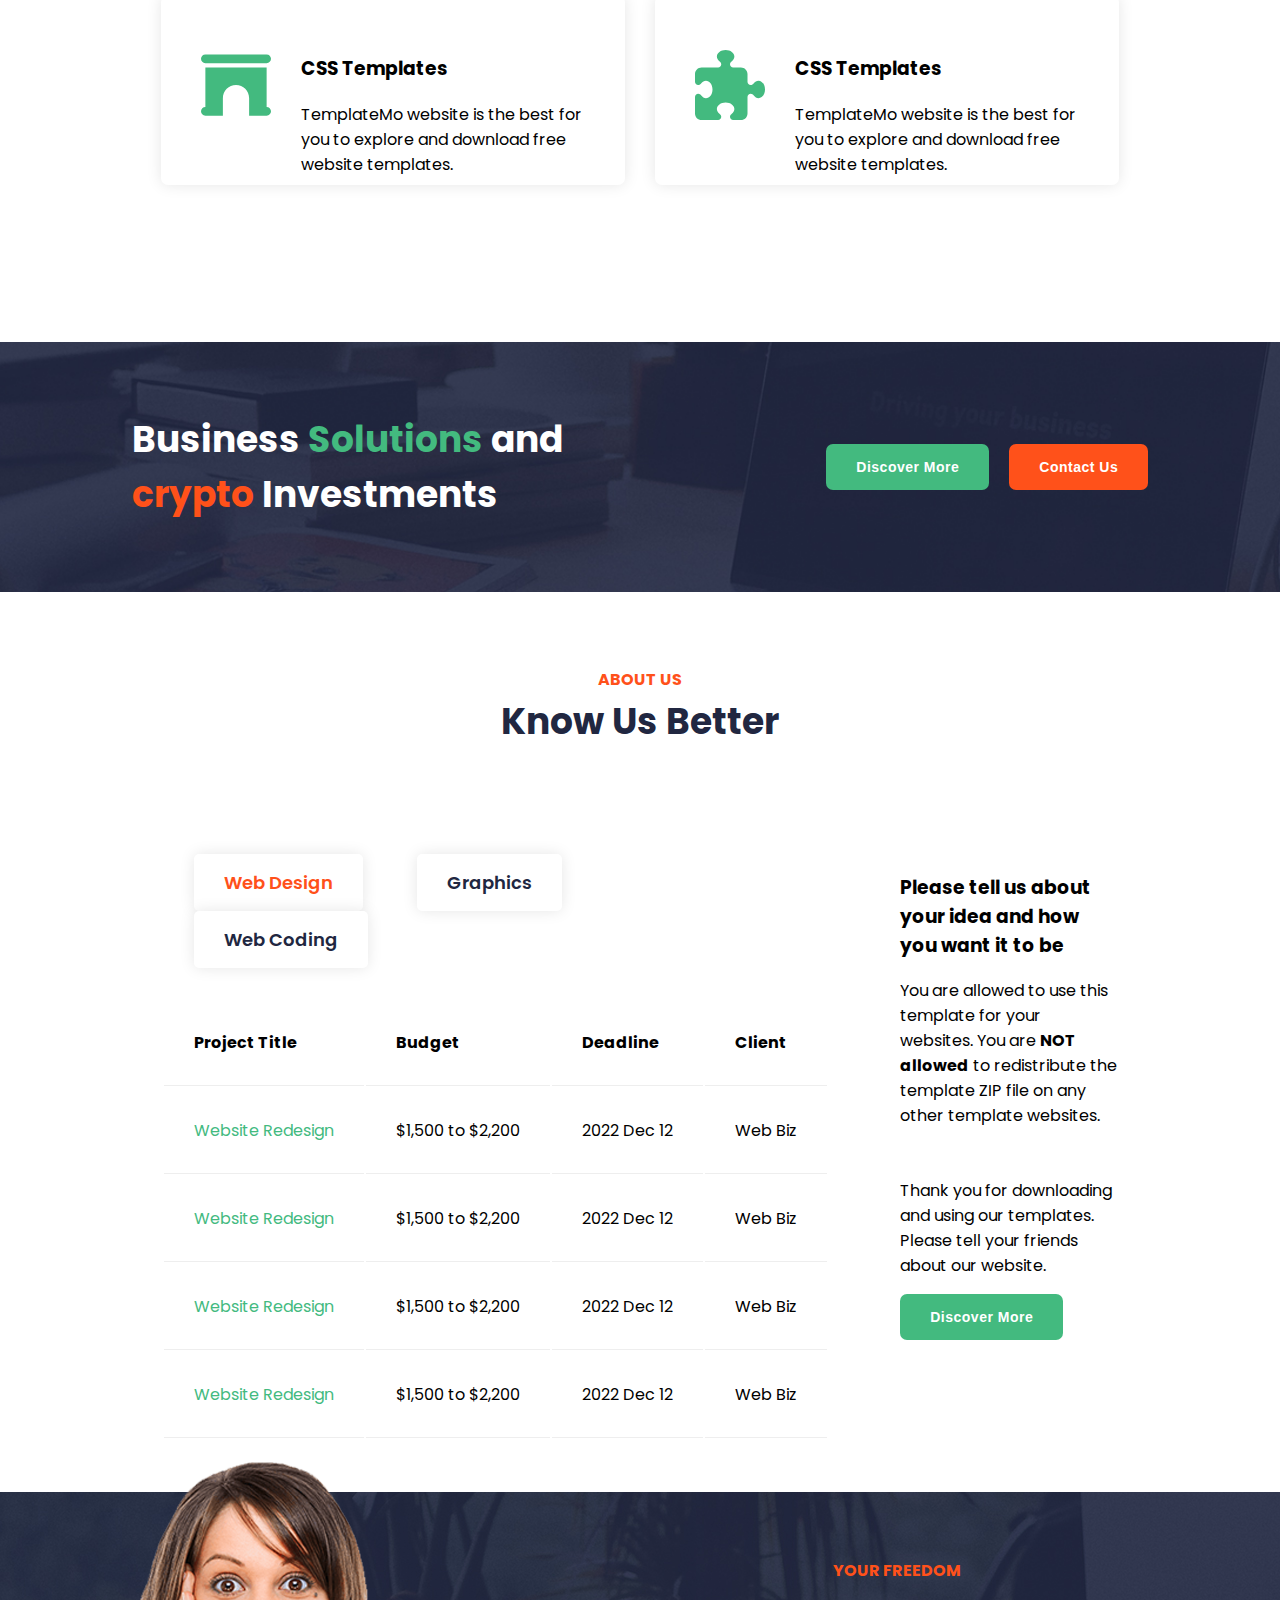
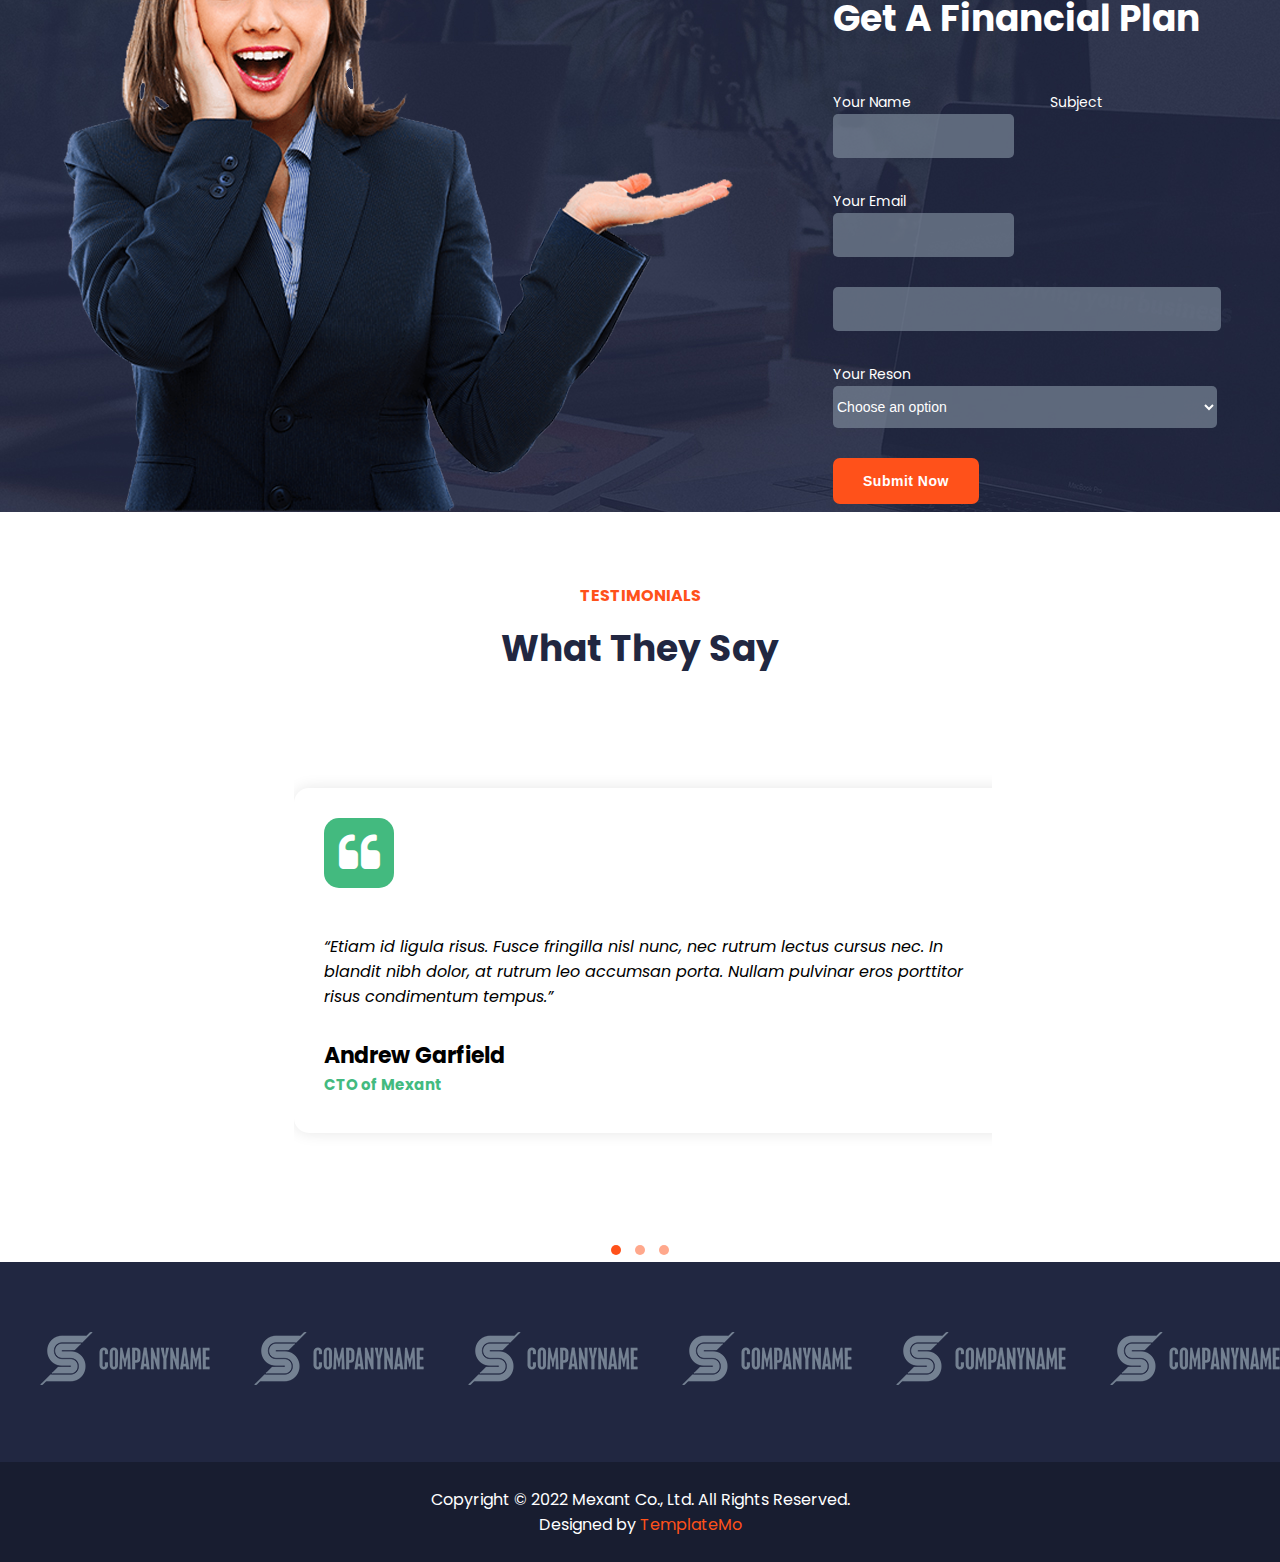
==== commit dd58764d: "final code" ====
--- a/index.html
+++ b/index.html
@@ -6,7 +6,13 @@
       <title>MEXANT</title>
       <link rel="stylesheet" href="style.css">
       <link rel="stylesheet" href="https://cdnjs.cloudflare.com/ajax/libs/font-awesome/4.7.0/css/font-awesome.min.css">
+      <link
+      rel="stylesheet"
+      href="https://cdn.jsdelivr.net/npm/swiper@11/swiper-bundle.min.css"
+    />
       <script src="mexant.js"></script>
+    <script src="https://cdn.jsdelivr.net/npm/swiper@11/swiper-bundle.min.js"></script>
+
    </head>
    <body>
       <!-- navbar start -->
@@ -36,9 +42,9 @@
       <!-- silder start -->
       <section class="silder" id="1">
          <div class="header_text">
-            <h1>Get<span> ready</span> for your business</h1>
+            <h1 class="header_text-h1">Get<span> ready</span> for your business</h1>
             <br>
-            <h1>& upgrade <span>all aspects</span></h1>
+            <h1 class="header_text-h1">& upgrade <span>all aspects</span></h1>
             <div class="line" id="line"></div>
             <p>Mexant HTML5 Template is provided for free of charge. This layout is based on Boostrap 5 CSS framework. Anyone can download and edit for any professional website. Thank you for visiting TemplateMo website.
             </p>
@@ -46,12 +52,12 @@
                <button type="button" class="green_btn">Discover more</button>
                <button type="button" class="orange_btn">Contact Us</button>
             </div>
-            <div class="left_arrow" onclick="left_Arrow(2)">
+            <div class="left_arrow" onclick="right_Arrow(2)">
                <svg  fill="#fff" height="100px" width="100px" version="1.1" id="Layer_1" xmlns="http://www.w3.org/2000/svg" xmlns:xlink="http://www.w3.org/1999/xlink" viewBox="-171.6 -171.6 673.20 673.20" xml:space="preserve" transform="rotate(90)" stroke="#fff"><g id="SVGRepo_bgCarrier" stroke-width="0"></g><g id="SVGRepo_tracerCarrier" stroke-linecap="round" stroke-linejoin="round"></g><g id="SVGRepo_iconCarrier"> <path id="XMLID_93_" d="M325.606,229.393l-150.004-150C172.79,76.58,168.974,75,164.996,75c-3.979,0-7.794,1.581-10.607,4.394 l-149.996,150c-5.858,5.858-5.858,15.355,0,21.213c5.857,5.857,15.355,5.858,
                   21.213,0l139.39-139.393l139.397,139.393 C307.322,253.536,311.161,255,315,255c3.839,0,7.678-1.464,10.607-4.394C331.464,244.748,331.464,235.251,325.606,229.393z"></path> </g>
                </svg>
             </div>
-            <div class="right_arrow" onclick="right_Arrow(1)">
+            <div class="right_arrow" onclick="left_Arrow(1)">
                <svg   fill="#fff" height="100px" width="100px" version="1.1" id="Layer_1" xmlns="http://www.w3.org/2000/svg" xmlns:xlink="http://www.w3.org/1999/xlink" viewBox="-171.6 -171.6 673.20 673.20" xml:space="preserve" transform="rotate(90)matrix(1, 0, 0, -1, 0, 0)" stroke="#fff"><g id="SVGRepo_bgCarrier" stroke-width="0"></g><g id="SVGRepo_tracerCarrier" stroke-linecap="round" stroke-linejoin="round"></g><g id="SVGRepo_iconCarrier"> <path id="XMLID_93_" d="M325.606,229.393l-150.004-150C172.79,76.58,168.974,75,164.996,75c-3.979,0-7.794,1.581-10.607,4.394 l-149.996,150c-5.858,5.858-5.858,15.355,0,21.213c5.857,5.857,15.355,5.858,
                   21.213,0l139.39-139.393l139.397,139.393 C307.322,253.536,311.161,255,315,255c3.839,0,7.678-1.464,10.607-4.394C331.464,244.748,331.464,235.251,325.606,229.393z"></path> </g>
                </svg>
@@ -306,32 +312,66 @@
             <h4>Testimonials</h4>
             <h1>What They Say</h1>
          </div>
-         <div class="swiper_card">
-            <div class="test-slider" id="card-1">
-               <div class="test-card">
-                  <i class="fa fa-quote-left"></i>
-                  <p>“Etiam id ligula risus. Fusce fringilla nisl nunc, nec rutrum lectus cursus nec. In blandit nibh dolor,
-                     at rutrum leo accumsan porta. Nullam pulvinar eros porttitor risus condimentum tempus.”
-                  </p>
-                  <h4>Andrew Garfield</h4>
-                  <span>CTO of Mexant</span>
-               </div>
-               <div class="test-left">
-                  <img src="/img/testimonials-01.jpg" alt="">
-               </div>
-            </div>
-         </div>
-         <div class="dots">
-            <button class="owl-dot">
-            <span></span>
-            </button>
-            <button class="owl-dot">
-            <span></span>
-            </button>
-            <button class="owl-dot">
-            <span></span>
-            </button>
-         </div>
+         <div class="parent-card">
+            <div class="swiper_card">
+               <div class="test-slider" id="card-1">
+                  <div class="test-card">
+                     <i class="fa fa-quote-left"></i>
+                     <p>“Etiam id ligula risus. Fusce fringilla nisl nunc, nec rutrum lectus cursus nec. In blandit nibh dolor,
+                        at rutrum leo accumsan porta. Nullam pulvinar eros porttitor risus condimentum tempus.”
+                     </p>
+                     <h4>Andrew Garfield</h4>
+                     <span>CTO of Mexant</span>
+                  </div>
+                  <div class="test-left">
+                     <img src="/img/testimonials-01.jpg" alt="">
+                  </div>
+               </div>
+            </div>
+            <div class="swiper_card">
+               <div class="test-slider" id="card-2">
+                  <div class="test-card">
+                     <i class="fa fa-quote-left"></i>
+                     <p>“Etiam id ligula risus. Fusce fringilla nisl nunc, nec rutrum lectus cursus nec. In blandit nibh dolor,
+                        at rutrum leo accumsan porta. Nullam pulvinar eros porttitor risus condimentum tempus.”
+                     </p>
+                     <h4>Andrew Garfield</h4>
+                     <span>CTO of Mexant</span>
+                  </div>
+                  <div class="test-left">
+                     <img src="/img/testimonials-01.jpg" alt="">
+                  </div>
+               </div>
+            </div>
+            <div class="swiper_card">
+               <div class="test-slider" id="card-3">
+                  <div class="test-card">
+                     <i class="fa fa-quote-left"></i>
+                     <p>“Etiam id ligula risus. Fusce fringilla nisl nunc, nec rutrum lectus cursus nec. In blandit nibh dolor,
+                        at rutrum leo accumsan porta. Nullam pulvinar eros porttitor risus condimentum tempus.”
+                     </p>
+                     <h4>Andrew Garfield</h4>
+                     <span>CTO of Mexant</span>
+                  </div>
+                  <div class="test-left">
+                     <img src="/img/testimonials-01.jpg" alt="">
+                  </div>
+               </div>
+            </div>
+         </div>
+         <div class="white-secL">
+            
+         </div>
+         <div class="white-secR">
+            
+         </div>
+       
+         <div class="pagination">
+            <span class="dot active" onclick="currentSlide(0)"></span>
+            <span class="dot" onclick="currentSlide(1)"></span>
+            <span class="dot" onclick="currentSlide(2)"></span>
+
+        </div>
       </section>
       <section class="partners">
          <img src="/img/client-01.png" alt="img">
--- a/style.css
+++ b/style.css
@@ -16,6 +16,7 @@
 	top: 0px;
 	z-index: 1;
 	transition: background-color 0.4s ease-in-out;
+	cursor: grab;
 
 }
 
@@ -74,16 +75,22 @@
 	top: 0%;
 	background-size: cover;
 	background-position: center;
+	cursor: grab;
+	transition-duration: 2s;
 }
 .background_img2 {
     background-image: url('img/slide-02.jpg'); 
-	animation: back-ground 1.5s ease;
+	transition-duration: 0.5s;
+	
 }
 .background_img3 {
     background-image: url('img/slide-03.jpg');
-	animation: back-ground 1.5s ease;
-}
-
+	transition-duration: 0.5s;
+	
+}
+.header_text-h1 {
+	animation: fade-left 1s ease-in;
+}
 
 .silder h1 {
 	font-size: 56px;
@@ -91,18 +98,15 @@
 	font-weight: bold;
 	margin: 0;
 	position: relative;
-	animation: fade-left 1s ease-in;
+	/* animation: fade-left 1s ease-in; */
 }
 
 @keyframes fade-left {
 	50% {
-		/* left: -300px; */
 		right: 500px;
-
 	}
 
 	100% {
-		/* left: 300px; */
 		right: 0px;
 	}
 }
@@ -252,7 +256,7 @@
 
 }
 
-.card svg:hover {
+.card:hover .fa-archive {
 	transform: translateY(20px);
 }
 
@@ -385,11 +389,13 @@
 
 @keyframes fade {
 	0% {
-		left: -100px;
+		right:800px;
+		opacity: 0;
 	}
 
 	100% {
-		left: 270px;
+		right: 950px;
+		opacity: 1;
 	}
 
 }
@@ -484,6 +490,7 @@
 	align-items: center;
 	margin-top: 50px;
 	gap: 30px;
+	position: relative;
 }
 
 .test-heading {
@@ -505,13 +512,39 @@
 	text-transform: capitalize;
 	color: #212741;
 }
+.parent-card{
+	display: flex;
+	align-items: center;
+	width: 54%;
+	height: 500px;
+	gap: 50px;
+
+}
 
 .swiper_card {
 	display: flex;
 	justify-content: center;
-	position: relative;
-	z-index: 1;
-	margin-left: 47%;
+	z-index: -1;
+	
+}
+
+.white-secL{
+	width: 23%;
+	height: 500px;
+	background-color: #fff;
+	position: absolute;
+	top: 20%;
+	left: 0%;
+
+}
+.white-secR{
+	width: 22.5%;
+	height: 500px;
+	background-color: #fff;
+	position: absolute;
+	top: 20%;
+	right: 0%;
+
 }
 
 .test-slider {
@@ -520,7 +553,7 @@
 	box-shadow: 0px 0px 15px rgba(0, 0, 0, 0.1);
 	display: flex;
 	border-radius: 15px;
-	position: relative;
+	/* position: relative; */
 }
 
 @keyframes faderight {
@@ -569,14 +602,24 @@
 	color: #43ba7f;
 	font-weight: 700;
 }
-
-.owl-dot {
+.pagination {
+	text-align: center;
+	margin-top: 10px;
+}
+
+.dot {
+	display: inline-block;
 	width: 10px;
 	height: 10px;
-	background-color: #ffa88c;
+	margin: 0 5px;
 	border-radius: 50%;
-	margin: 0px 4px;
-	border: none;
+	background: #ffa88c;
+	cursor: pointer;
+	transition: back-ground 0.3s;
+}
+
+.dot.active {
+	background: #ff511a;
 }
 
 /* partners */
@@ -646,10 +689,6 @@
 
 /* dropdown */
 
-#card-2 {
-	display: none;
-}
-
-#card-3 {
-	display: none;
-}+
+
+
